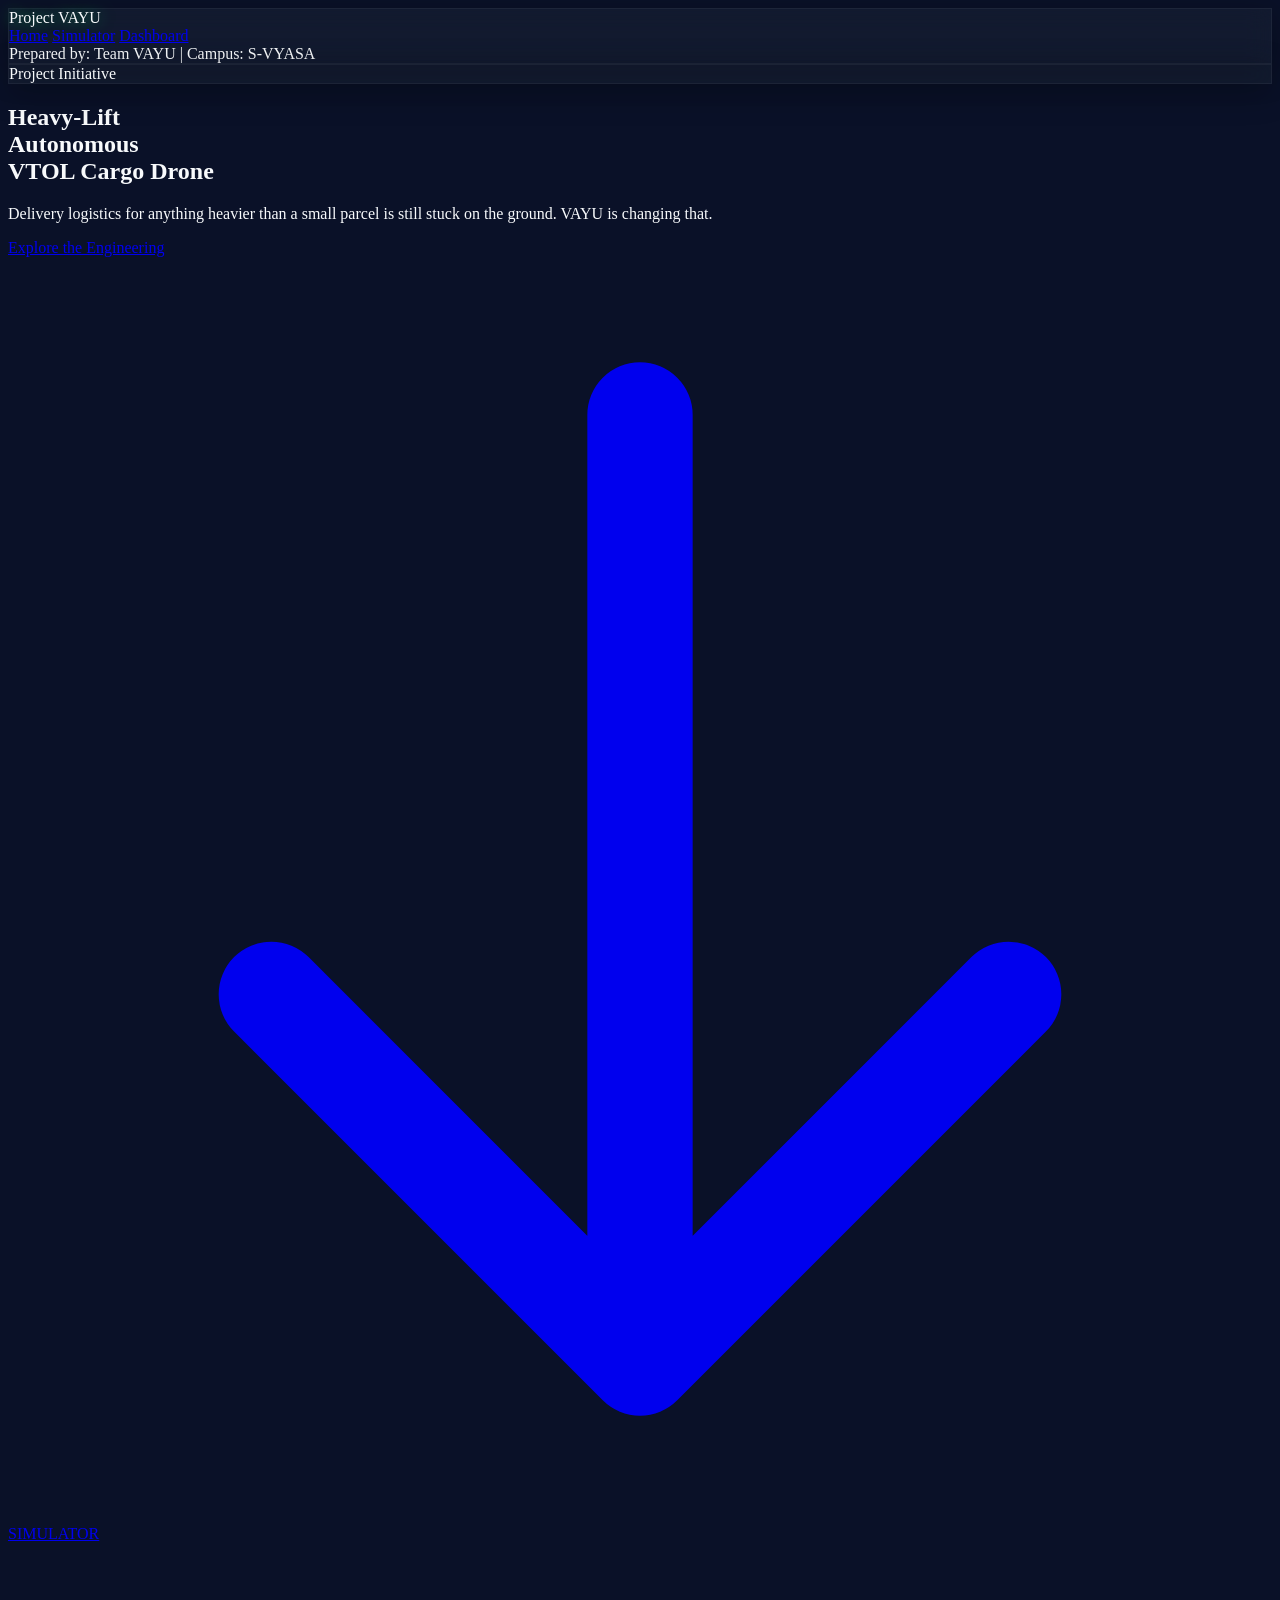
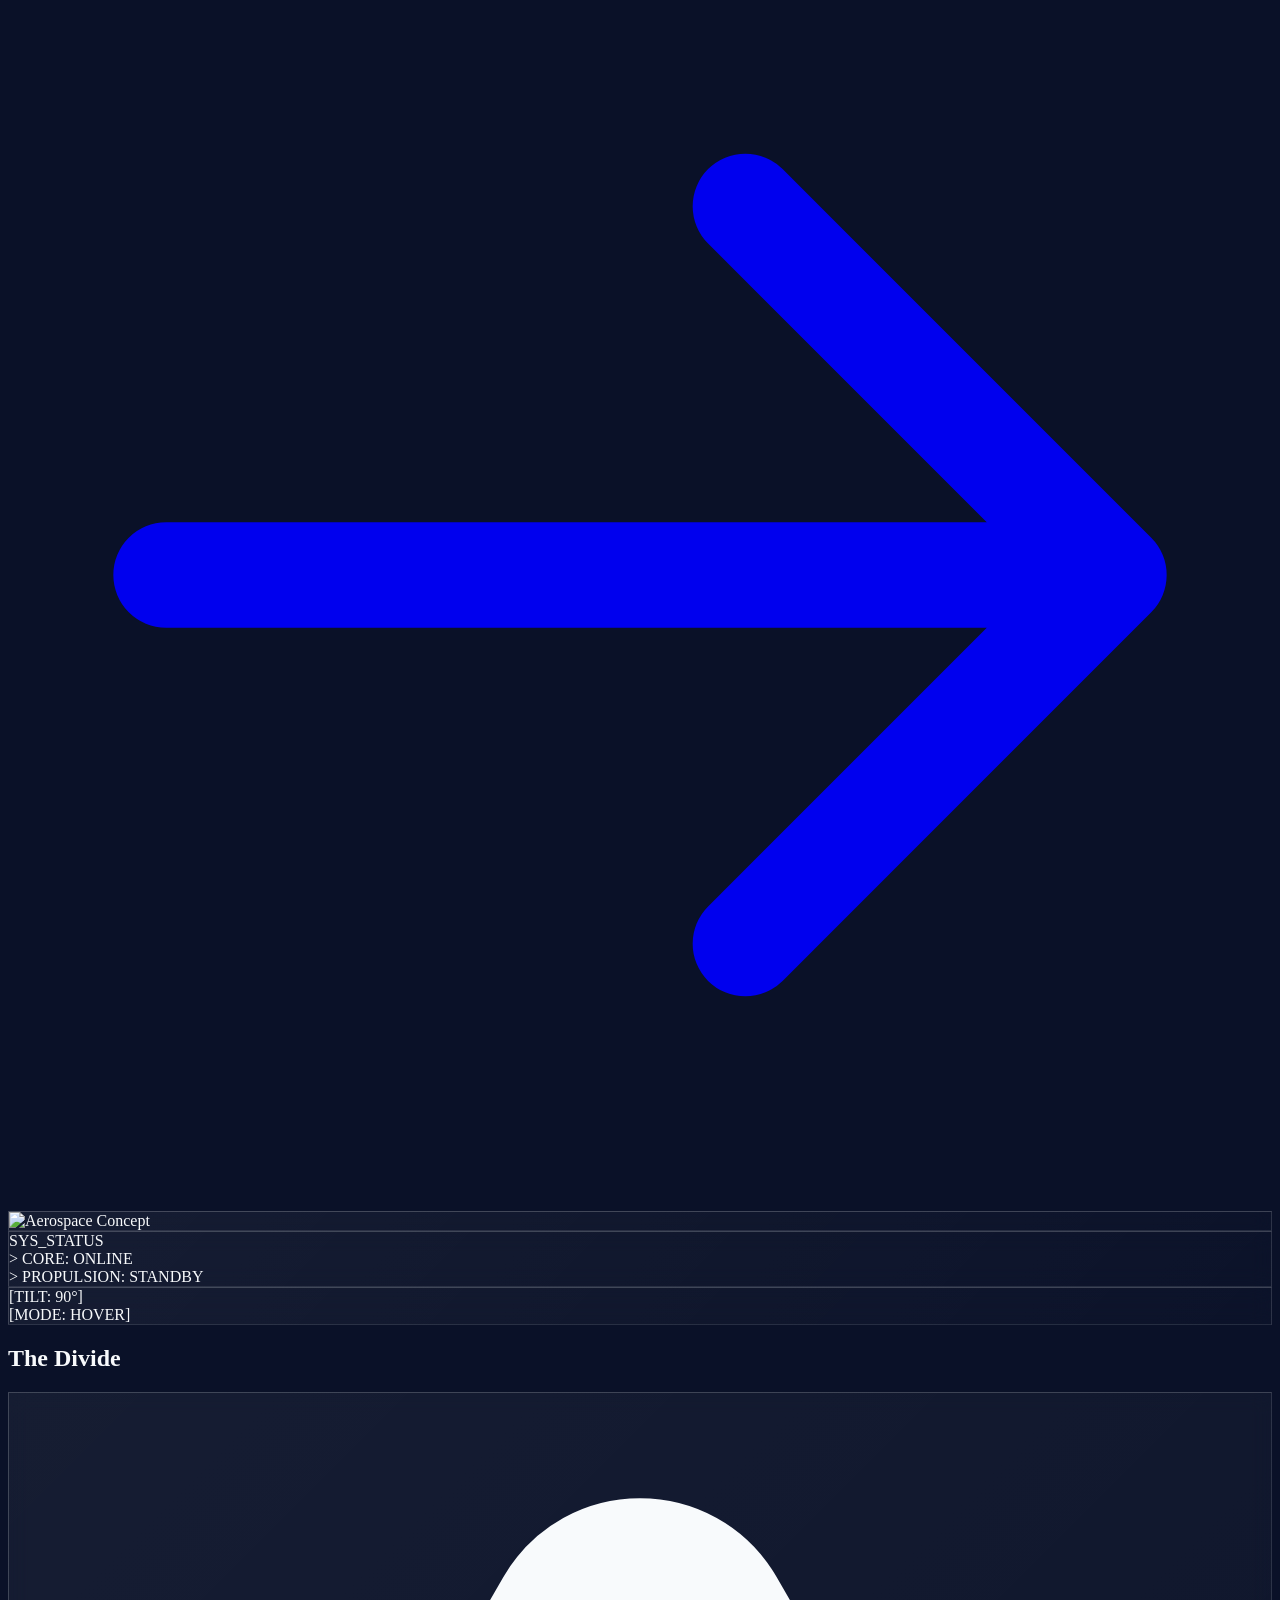
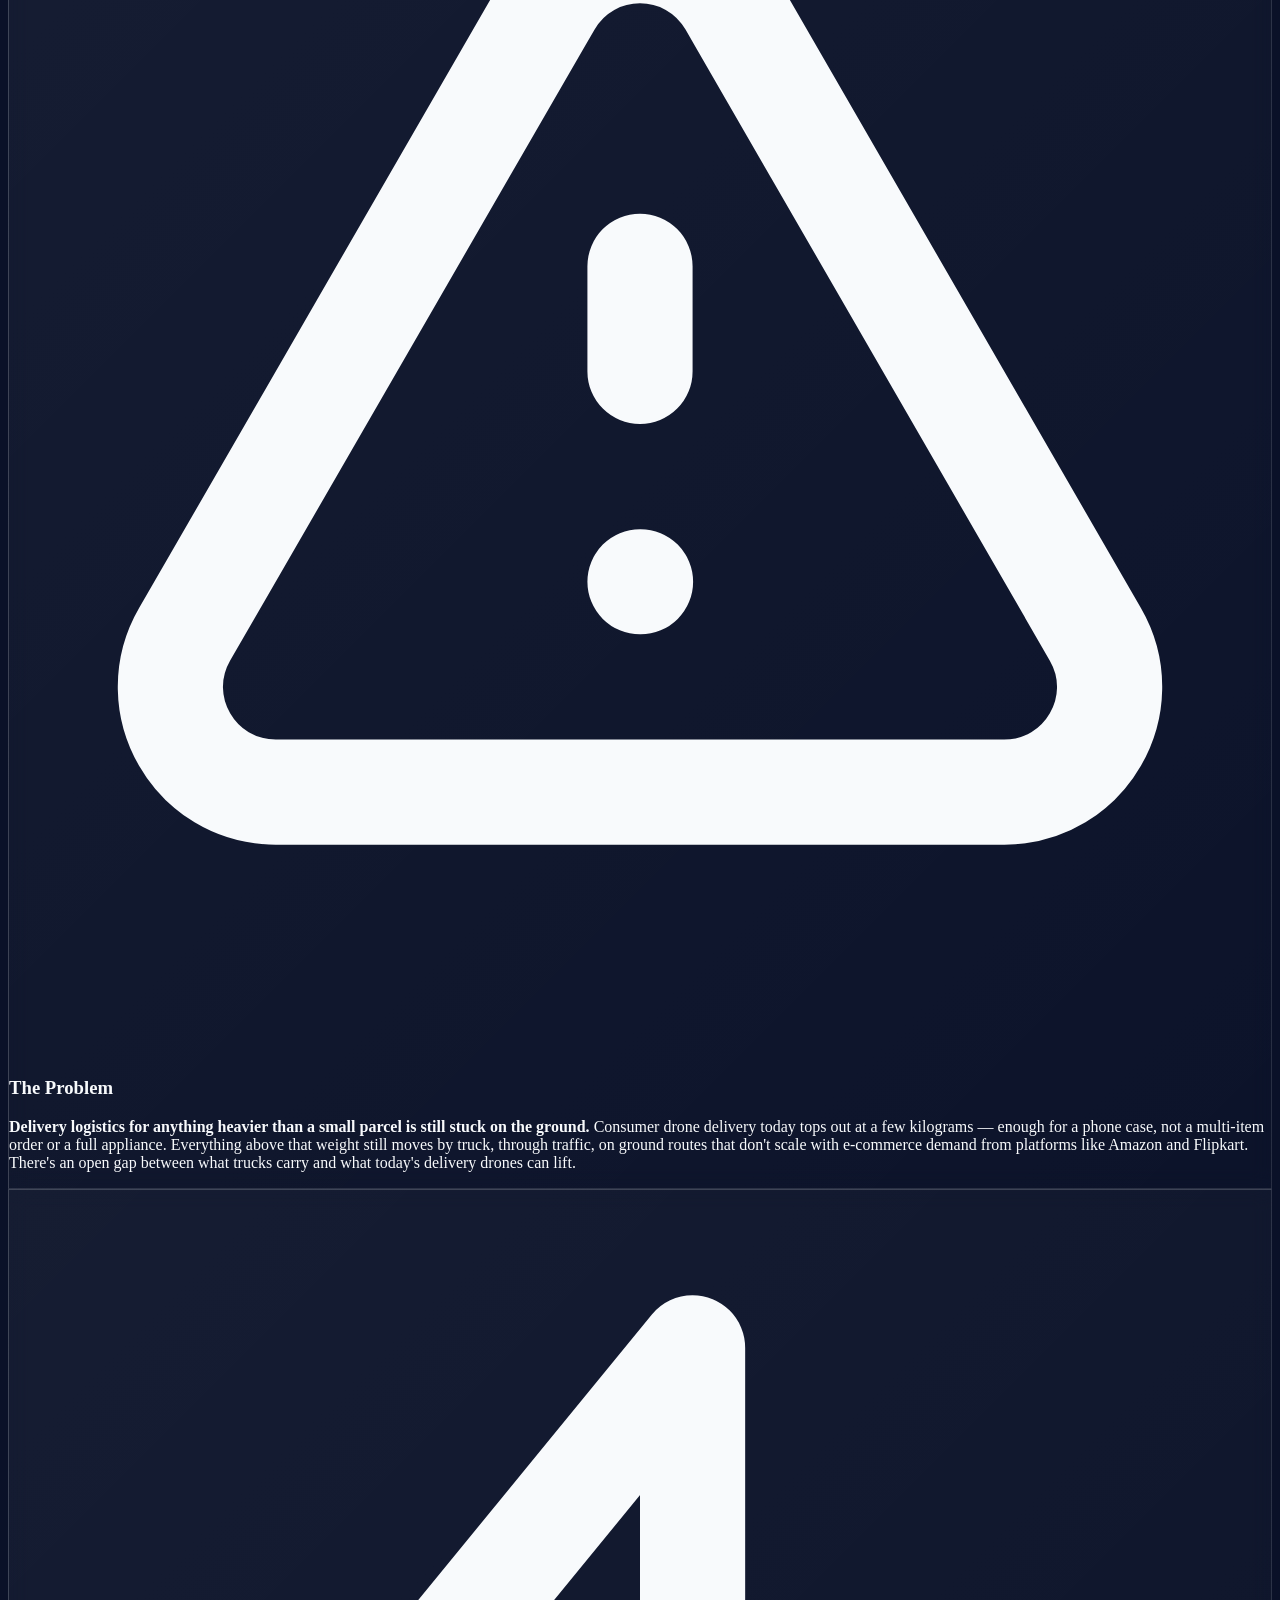
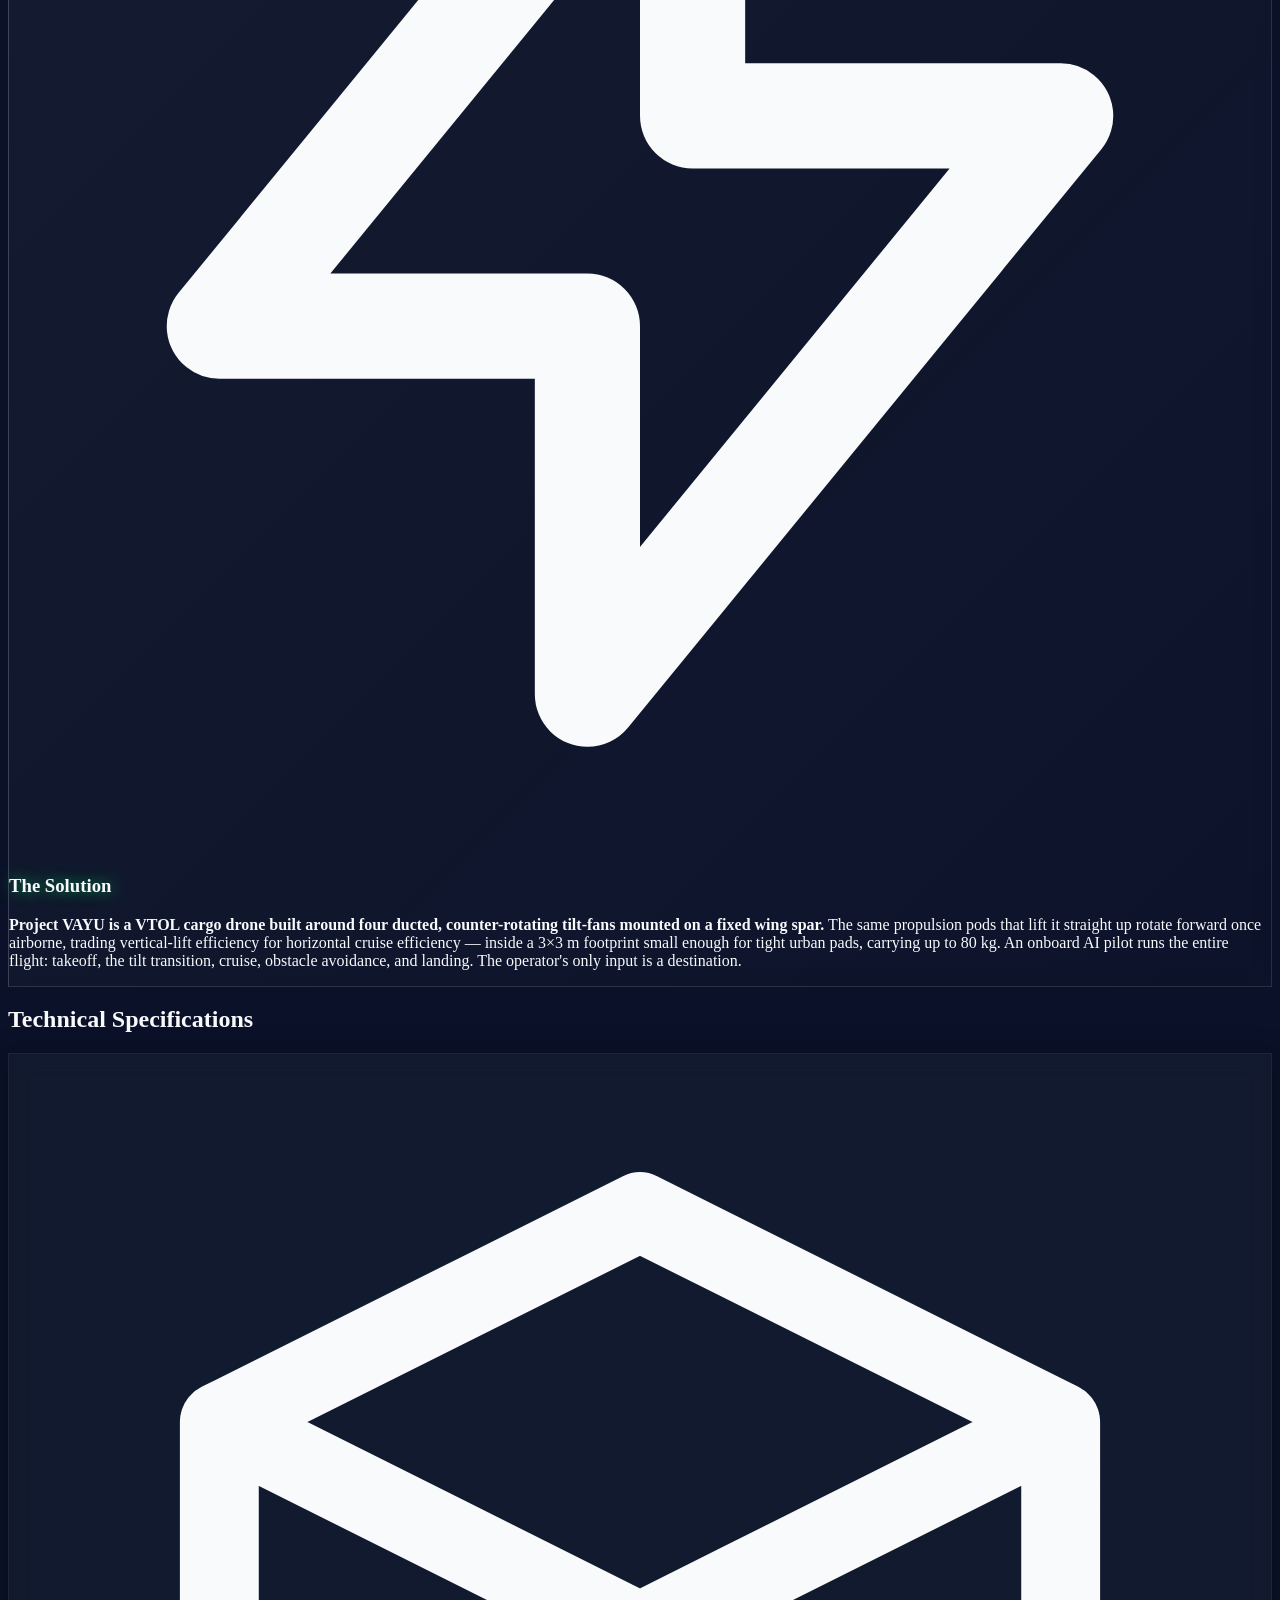
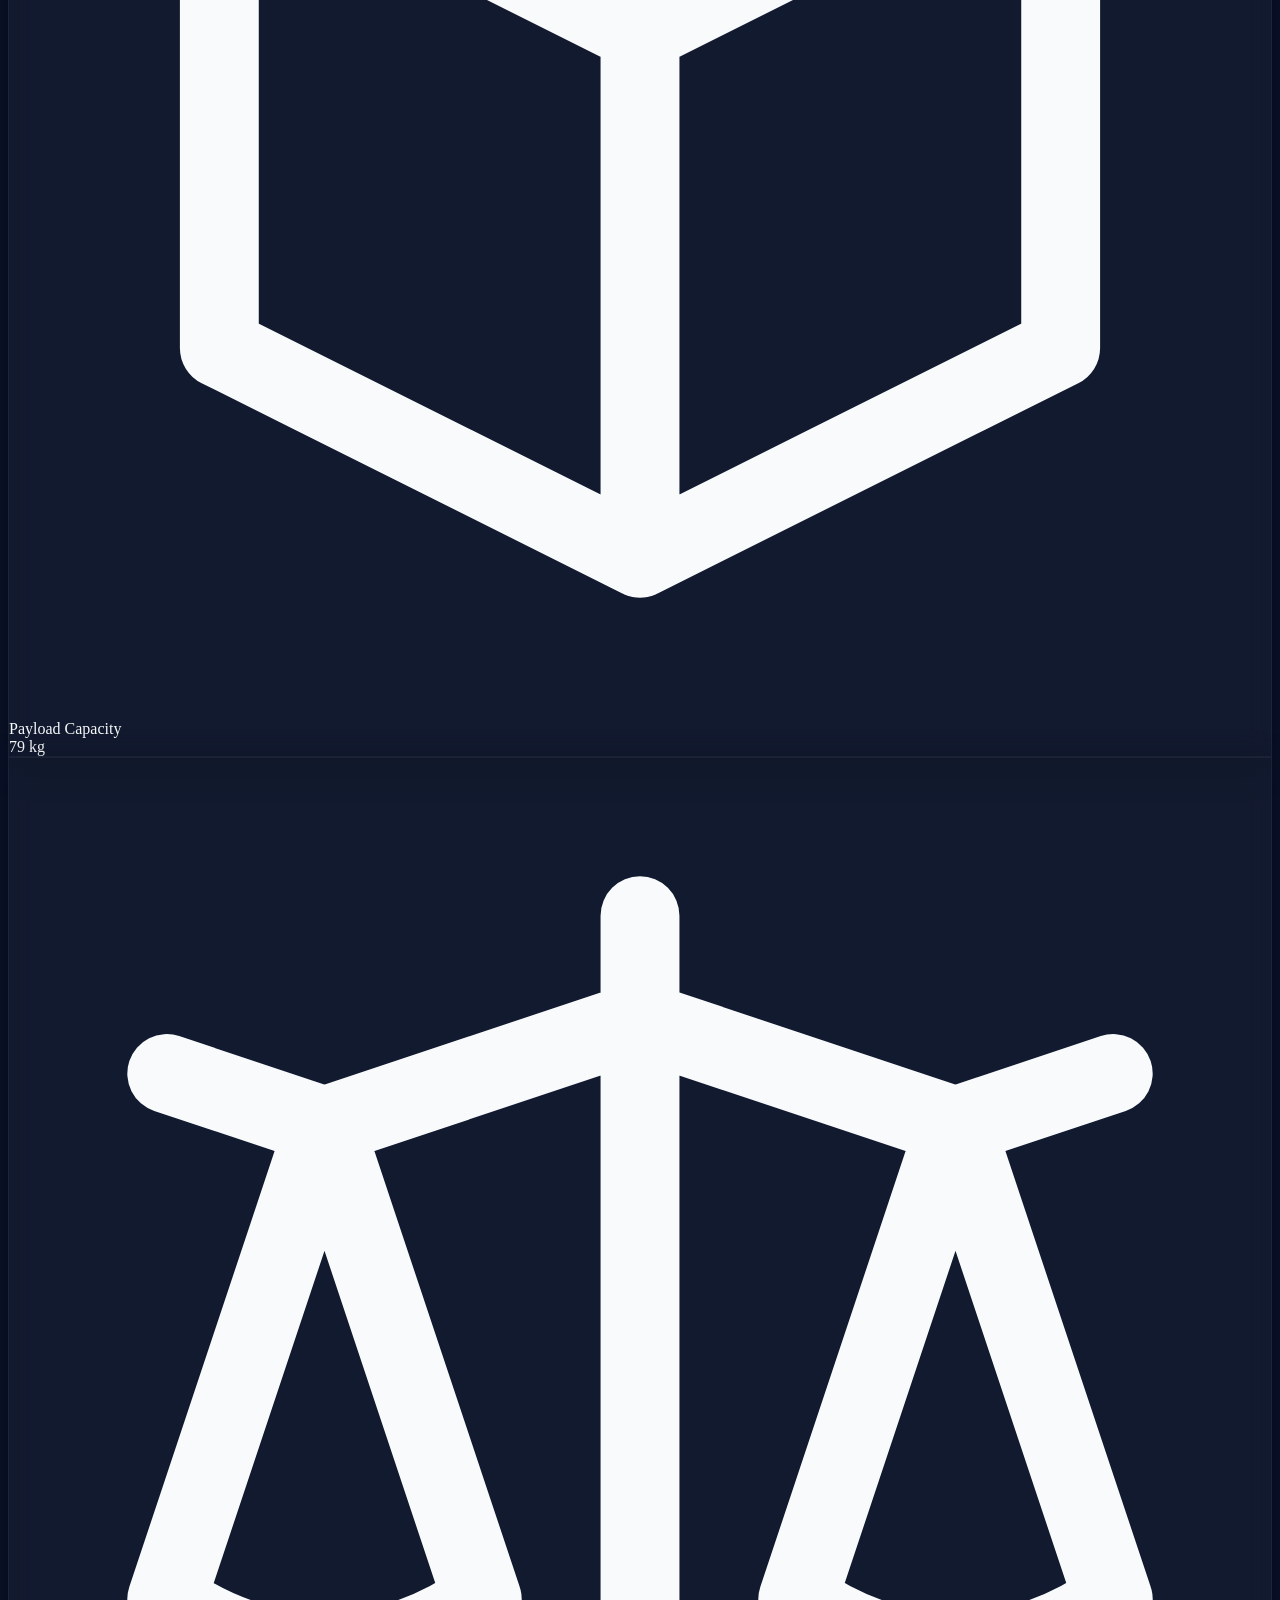
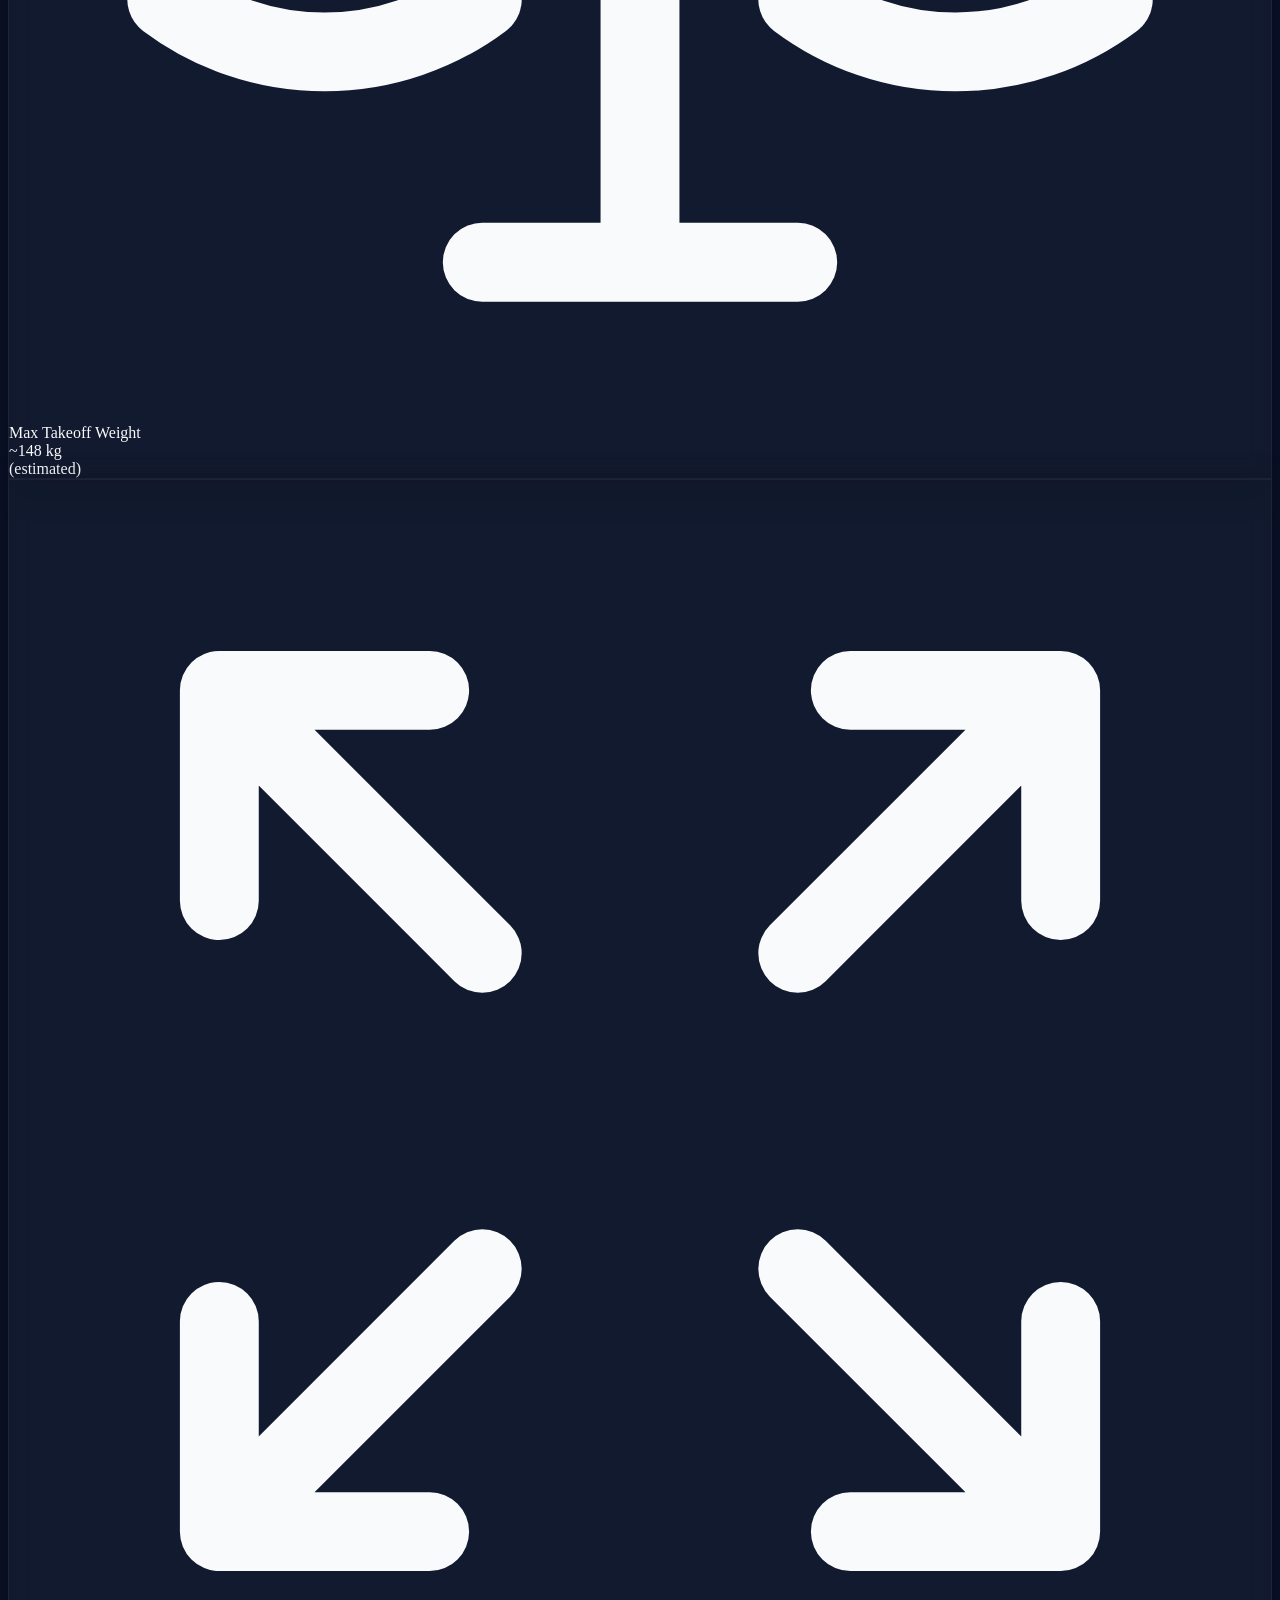
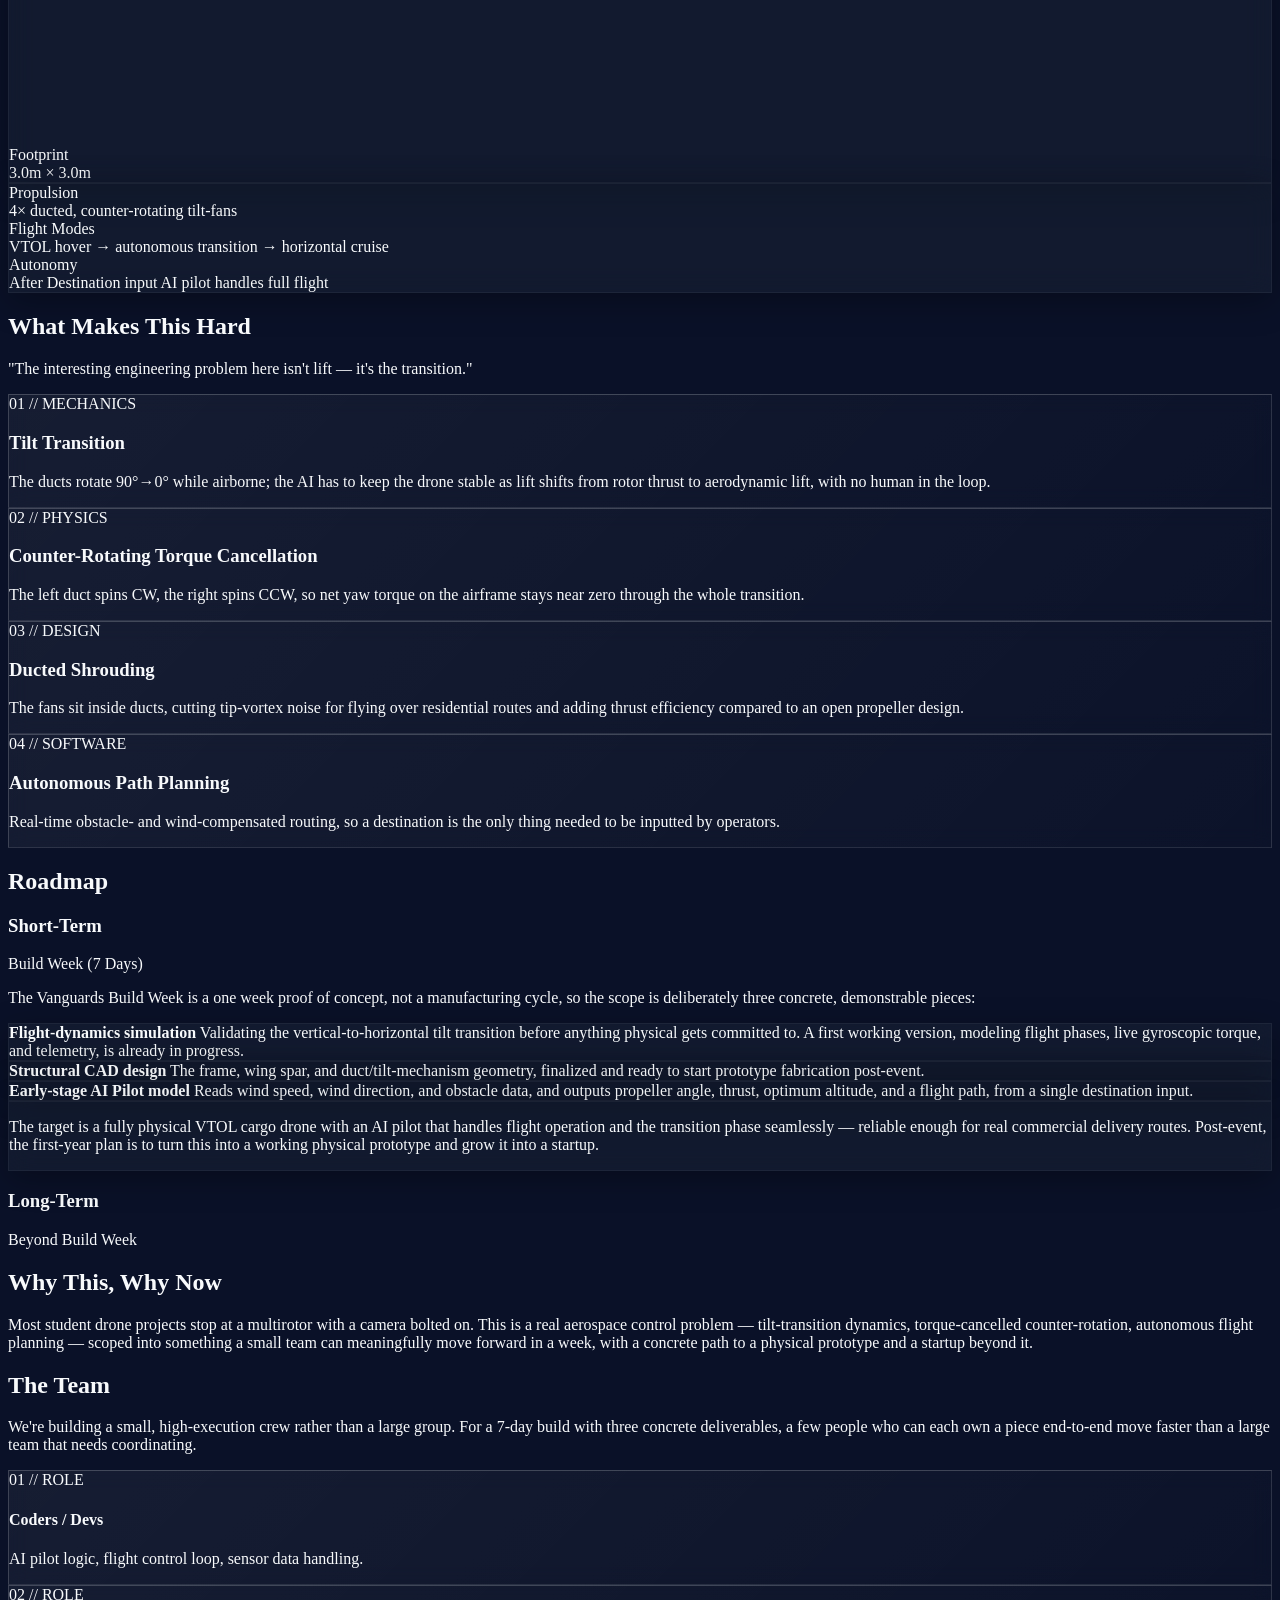
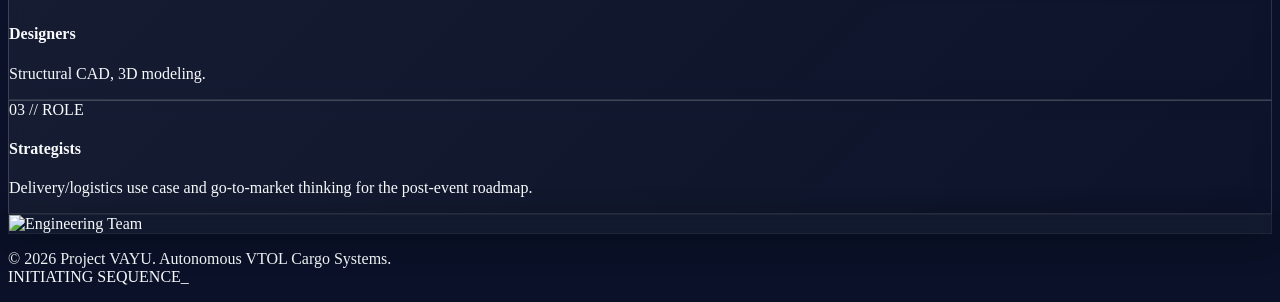
==== index.html @ 7db8f8cd "Fix GitHub pages 404, rename to index.html, add README and gitignore" ====
<!DOCTYPE html>
<html lang="en" class="scroll-smooth">
<head>
    <meta charset="UTF-8">
    <meta name="viewport" content="width=device-width, initial-scale=1.0">
    <title>VAYU - VTOL Cargo Drone</title>
    <!-- Tailwind CSS -->
    <script src="https://cdn.tailwindcss.com"></script>
    <!-- Google Fonts -->
    <link href="https://fonts.googleapis.com/css2?family=Space+Grotesk:wght@300;400;500;600;700&family=JetBrains+Mono:wght@400;700&display=swap" rel="stylesheet">
    
    <!-- Tailwind Configuration -->
    <script>
        tailwind.config = {
            darkMode: 'class',
            theme: {
                extend: {
                    colors: {
                        deepBlue: '#0A1128',
                        techGreen: '#00FF66',
                        neonBlue: '#00E5FF',
                        darkSlate: '#1E293B'
                    },
                    fontFamily: {
                        sans: ['Space Grotesk', 'sans-serif'],
                        mono: ['JetBrains Mono', 'monospace'],
                    },
                    backgroundImage: {
                        'grid-pattern': "url(\"data:image/svg+xml,%3Csvg width='40' height='40' viewBox='0 0 40 40' xmlns='http://www.w3.org/2000/svg'%3E%3Cpath d='M0 0h40v40H0V0zm1 1h38v38H1V1z' fill='%23ffffff' fill-opacity='0.03' fill-rule='evenodd'/%3E%3C/svg%3E\")",
                    }
                }
            }
        }
    </script>

    <!-- Custom CSS -->
    <style>
        body {
            background-color: #0A1128;
            color: #F8FAFC;
        }
        
        .glass {
            background: rgba(30, 41, 59, 0.4);
            backdrop-filter: blur(12px);
            -webkit-backdrop-filter: blur(12px);
            border: 1px solid rgba(255, 255, 255, 0.05);
            box-shadow: 0 8px 32px 0 rgba(0, 0, 0, 0.3);
        }

        .glass-panel {
            background: linear-gradient(135deg, rgba(255,255,255,0.05) 0%, rgba(255,255,255,0.01) 100%);
            backdrop-filter: blur(10px);
            border: 1px solid rgba(255, 255, 255, 0.1);
            border-top: 1px solid rgba(255, 255, 255, 0.2);
            border-left: 1px solid rgba(255, 255, 255, 0.2);
        }
        
        .text-glow-green { text-shadow: 0 0 15px rgba(0, 255, 102, 0.6); }
        .text-glow-blue { text-shadow: 0 0 15px rgba(0, 229, 255, 0.6); }
        
        .box-glow:hover { box-shadow: 0 0 25px rgba(0, 255, 102, 0.2); }
        .box-glow-blue:hover { box-shadow: 0 0 25px rgba(0, 229, 255, 0.3); }
        
        /* Scroll Animations */
        .fade-in {
            opacity: 0;
            transform: translateY(30px);
            transition: opacity 0.8s cubic-bezier(0.16, 1, 0.3, 1), transform 0.8s cubic-bezier(0.16, 1, 0.3, 1);
        }
        .fade-in.visible {
            opacity: 1;
            transform: translateY(0);
        }
        .stagger-1 { transition-delay: 100ms; }
        .stagger-2 { transition-delay: 200ms; }
        .stagger-3 { transition-delay: 300ms; }

        /* Custom Scrollbar */
        ::-webkit-scrollbar { width: 8px; }
        ::-webkit-scrollbar-track { background: #0A1128; }
        ::-webkit-scrollbar-thumb { background: #1E293B; border-radius: 4px; }
        ::-webkit-scrollbar-thumb:hover { background: #00FF66; }
    </style>
</head>
<body class="antialiased bg-grid-pattern relative selection:bg-techGreen selection:text-deepBlue">
    
    <!-- Ambient Background Glows -->
    <div class="fixed top-[-10%] left-[-10%] w-[500px] h-[500px] bg-techGreen/10 rounded-full blur-[150px] pointer-events-none z-[-1]"></div>
    <div class="fixed bottom-[-10%] right-[-10%] w-[500px] h-[500px] bg-neonBlue/10 rounded-full blur-[150px] pointer-events-none z-[-1]"></div>
    <div class="fixed top-[40%] left-[50%] -translate-x-1/2 w-[800px] h-[400px] bg-techGreen/5 rounded-full blur-[150px] pointer-events-none z-[-1]"></div>

    <!-- Header / Navbar -->
        <!-- Header / Navbar -->
    <header class="fixed w-full top-0 z-50 glass border-b border-white/5">
        <div class="w-full flex items-center justify-between px-6 py-4">
            
            <!-- Left Column (Logo) -->
            <div class="flex-1 flex justify-start items-center">
                <div class="text-2xl font-bold tracking-widest uppercase text-transparent bg-clip-text bg-gradient-to-r from-techGreen to-neonBlue text-glow-green">
                    Project VAYU
                </div>
            </div>
            
            <!-- Center Column (Navigation) -->
            <div class="flex-none flex justify-center gap-4">
                <a href="index.html#" class="px-4 py-1.5 text-sm font-mono uppercase tracking-widest text-neonBlue border border-neonBlue rounded bg-transparent hover:bg-neonBlue hover:text-deepBlue hover:border-neonBlue transition-all duration-300 box-glow-blue shadow-[0_0_15px_rgba(0,229,255,0.3)]">Home</a>
                <a href="Simulator/Simulator.html" class="px-4 py-1.5 text-sm font-mono uppercase tracking-widest text-techGreen border border-techGreen/50 rounded bg-transparent hover:bg-techGreen hover:text-deepBlue hover:border-techGreen transition-all duration-300 box-glow shadow-none">Simulator</a>
                <a href="Dashboard/Dashboard.html" class="px-4 py-1.5 text-sm font-mono uppercase tracking-widest text-techGreen border border-techGreen/50 rounded bg-transparent hover:bg-techGreen hover:text-deepBlue hover:border-techGreen transition-all duration-300 box-glow shadow-none">Dashboard</a>
            </div>

            <!-- Right Column (Status/Info) -->
            <div class="flex-1 flex justify-end items-center text-right">
                <div class="hidden lg:flex text-sm text-slate-400 font-mono items-center space-x-2">
                    <span class="inline-block w-2 h-2 rounded-full bg-techGreen animate-pulse"></span>
                    <span>Prepared by: Team VAYU | Campus: S-VYASA</span>
                </div>
            </div>
            
        </div>
    </header>

    <!-- Hero Section -->
    <section class="min-h-screen flex items-center justify-center pt-24 pb-12 px-6 relative overflow-hidden">
        <div class="container mx-auto grid lg:grid-cols-2 gap-16 items-center relative z-10">
            <div class="space-y-8 fade-in">
                <div class="inline-block px-3 py-1 glass rounded-full border border-techGreen/30 text-techGreen font-mono text-sm uppercase tracking-wide">
                    Project Initiative
                </div>
                <h1 class="text-5xl lg:text-7xl font-bold leading-[1.1]">
                    Heavy-Lift <br>
                    <span class="text-transparent bg-clip-text bg-gradient-to-r from-techGreen to-neonBlue">Autonomous</span><br>
                    VTOL Cargo Drone
                </h1>
                <p class="text-xl text-slate-300 max-w-xl font-light">
                    Delivery logistics for anything heavier than a small parcel is still stuck on the ground. VAYU is changing that.
                </p>
                <div class="pt-4 flex flex-col sm:flex-row gap-4 mt-6">
                    <a href="#divide" class="inline-flex justify-center items-center gap-3 px-8 py-4 bg-techGreen/10 border border-techGreen/50 text-techGreen font-mono hover:bg-techGreen hover:text-deepBlue transition-all duration-300 rounded box-glow uppercase tracking-wide group">
                        Explore the Engineering
                        <svg class="w-5 h-5 group-hover:translate-y-1 transition-transform" fill="none" stroke="currentColor" viewBox="0 0 24 24"><path stroke-linecap="round" stroke-linejoin="round" stroke-width="2" d="M19 14l-7 7m0 0l-7-7m7 7V3"></path></svg>
                    </a>
                    <a href="Simulator/Simulator.html" class="inline-flex justify-center items-center gap-3 px-8 py-4 bg-transparent border border-cyan-400 text-cyan-400 font-mono hover:bg-cyan-400 hover:text-slate-900 hover:shadow-[0_0_15px_rgba(0,229,255,0.6)] transition-all duration-300 rounded uppercase tracking-wide group">
                        SIMULATOR
                        <svg class="w-5 h-5 group-hover:translate-x-1 transition-transform" fill="none" stroke="currentColor" viewBox="0 0 24 24"><path stroke-linecap="round" stroke-linejoin="round" stroke-width="2" d="M14 5l7 7m0 0l-7 7m7-7H3"></path></svg>
                    </a>
                </div>
            </div>
            
            <div class="relative fade-in stagger-2">
                <div class="absolute inset-0 bg-gradient-to-tr from-techGreen/20 to-neonBlue/20 rounded-2xl blur-3xl transform scale-110"></div>
                <div class="relative rounded-2xl border border-white/10 shadow-2xl glass-panel overflow-hidden group">
                    <img src="https://images.unsplash.com/photo-1473968512647-3e447244af8f?auto=format&fit=crop&q=80&w=1200" alt="Aerospace Concept" class="w-full h-auto object-cover opacity-80 group-hover:opacity-100 group-hover:scale-105 transition-all duration-700 mix-blend-luminosity hover:mix-blend-normal">
                    <div class="absolute inset-0 bg-gradient-to-t from-deepBlue via-transparent to-transparent"></div>
                </div>
                
                <!-- HUD Overlay Elements -->
                <div class="absolute -bottom-6 -left-6 glass-panel p-5 rounded-lg font-mono text-sm text-techGreen z-20 shadow-[0_0_30px_rgba(0,255,102,0.15)]">
                    <div class="flex items-center gap-2 mb-2">
                        <div class="w-2 h-2 bg-techGreen rounded-full animate-ping"></div>
                        <span class="tracking-widest opacity-80">SYS_STATUS</span>
                    </div>
                    > CORE: ONLINE<br>
                    > PROPULSION: STANDBY
                </div>
                
                <div class="absolute top-1/4 -right-8 glass-panel p-3 rounded-lg font-mono text-xs text-neonBlue z-20 hidden md:block">
                    [TILT: 90°]<br>
                    [MODE: HOVER]
                </div>
            </div>
        </div>
    </section>

    <!-- The Divide (Problem vs Solution) -->
    <section id="divide" class="py-24 px-6 relative border-t border-white/5 bg-deepBlue/50">
        <div class="container mx-auto">
            <div class="text-center mb-16 fade-in">
                <h2 class="text-4xl font-bold mb-4">The Divide</h2>
                <div class="w-24 h-1 bg-gradient-to-r from-red-500 to-techGreen mx-auto rounded-full"></div>
            </div>
            
            <div class="grid md:grid-cols-2 gap-8 lg:gap-12">
                <!-- Problem Card -->
                <div class="glass-panel p-10 rounded-2xl hover:-translate-y-2 transition-transform duration-500 fade-in stagger-1 relative overflow-hidden group">
                    <div class="absolute top-0 left-0 w-full h-1 bg-red-500/50 group-hover:bg-red-500 transition-colors duration-500"></div>
                    <div class="absolute -right-10 -top-10 w-40 h-40 bg-red-500/5 rounded-full blur-2xl group-hover:bg-red-500/10 transition-colors duration-500"></div>
                    
                    <div class="flex items-center gap-4 mb-6">
                        <div class="w-12 h-12 rounded-full bg-red-500/10 flex items-center justify-center border border-red-500/20">
                            <svg class="w-6 h-6 text-red-400" fill="none" stroke="currentColor" viewBox="0 0 24 24"><path stroke-linecap="round" stroke-linejoin="round" stroke-width="2" d="M12 9v2m0 4h.01m-6.938 4h13.856c1.54 0 2.502-1.667 1.732-3L13.732 4c-.77-1.333-2.694-1.333-3.464 0L3.34 16c-.77 1.333.192 3 1.732 3z"></path></svg>
                        </div>
                        <h3 class="text-3xl font-bold text-slate-100">The Problem</h3>
                    </div>
                    
                    <p class="text-slate-400 leading-relaxed text-lg font-light">
                        <strong class="text-slate-200 font-medium">Delivery logistics for anything heavier than a small parcel is still stuck on the ground.</strong> Consumer drone delivery today tops out at a few kilograms — enough for a phone case, not a multi-item order or a full appliance. Everything above that weight still moves by truck, through traffic, on ground routes that don't scale with e-commerce demand from platforms like Amazon and Flipkart. There's an open gap between what trucks carry and what today's delivery drones can lift.
                    </p>
                </div>

                <!-- Solution Card -->
                <div class="glass-panel p-10 rounded-2xl hover:-translate-y-2 transition-transform duration-500 fade-in stagger-2 relative overflow-hidden group border-techGreen/20">
                    <div class="absolute top-0 left-0 w-full h-1 bg-techGreen/50 group-hover:bg-techGreen transition-colors duration-500 box-glow"></div>
                    <div class="absolute -right-10 -top-10 w-40 h-40 bg-techGreen/5 rounded-full blur-2xl group-hover:bg-techGreen/10 transition-colors duration-500"></div>
                    
                    <div class="flex items-center gap-4 mb-6">
                        <div class="w-12 h-12 rounded-full bg-techGreen/10 flex items-center justify-center border border-techGreen/30 shadow-[0_0_15px_rgba(0,255,102,0.2)]">
                            <svg class="w-6 h-6 text-techGreen" fill="none" stroke="currentColor" viewBox="0 0 24 24"><path stroke-linecap="round" stroke-linejoin="round" stroke-width="2" d="M13 10V3L4 14h7v7l9-11h-7z"></path></svg>
                        </div>
                        <h3 class="text-3xl font-bold text-techGreen text-glow-green">The Solution</h3>
                    </div>
                    
                    <p class="text-slate-400 leading-relaxed text-lg font-light">
                        <strong class="text-slate-200 font-medium">Project VAYU is a VTOL cargo drone built around four ducted, counter-rotating tilt-fans mounted on a fixed wing spar.</strong> The same propulsion pods that lift it straight up rotate forward once airborne, trading vertical-lift efficiency for horizontal cruise efficiency — inside a 3×3 m footprint small enough for tight urban pads, carrying up to 80 kg. An onboard AI pilot runs the entire flight: takeoff, the tilt transition, cruise, obstacle avoidance, and landing. The operator's only input is a destination.
                    </p>
                </div>
            </div>
        </div>
    </section>

    <!-- Technical Specifications -->
    <section class="py-24 px-6 relative">
        <div class="container mx-auto">
            <div class="text-center mb-16 fade-in">
                <h2 class="text-4xl font-bold mb-4">Technical Specifications</h2>
                <div class="w-24 h-1 bg-neonBlue mx-auto rounded-full"></div>
            </div>
            
            <div class="grid grid-cols-1 md:grid-cols-2 lg:grid-cols-3 gap-6 fade-in stagger-1">
                
                <!-- Spec Item -->
                <div class="glass p-6 rounded-xl border border-white/5 hover:border-techGreen/40 transition-colors group">
                    <div class="text-techGreen mb-3 opacity-80 group-hover:opacity-100 transition-opacity">
                        <svg class="w-8 h-8" fill="none" stroke="currentColor" viewBox="0 0 24 24"><path stroke-linecap="round" stroke-linejoin="round" stroke-width="1.5" d="M20 7l-8-4-8 4m16 0l-8 4m8-4v10l-8 4m0-10L4 7m8 4v10M4 7v10l8 4"></path></svg>
                    </div>
                    <div class="text-slate-400 text-sm uppercase tracking-wider mb-1">Payload Capacity</div>
                    <div class="text-3xl font-mono text-white flex items-baseline gap-1">
                        <span class="counter-val" data-target="80">0</span>
                        <span class="text-techGreen text-lg">kg</span>
                    </div>
                </div>

                <!-- Spec Item -->
                <div class="glass p-6 rounded-xl border border-white/5 hover:border-techGreen/40 transition-colors group">
                    <div class="text-techGreen mb-3 opacity-80 group-hover:opacity-100 transition-opacity">
                        <svg class="w-8 h-8" fill="none" stroke="currentColor" viewBox="0 0 24 24"><path stroke-linecap="round" stroke-linejoin="round" stroke-width="1.5" d="M3 6l3 1m0 0l-3 9a5.002 5.002 0 006.001 0M6 7l3 9M6 7l6-2m6 2l3-1m-3 1l-3 9a5.002 5.002 0 006.001 0M18 7l3 9m-3-9l-6-2m0-2v2m0 16V5m0 16H9m3 0h3"></path></svg>
                    </div>
                    <div class="text-slate-400 text-sm uppercase tracking-wider mb-1">Max Takeoff Weight</div>
                    <div class="text-3xl font-mono text-white flex items-baseline gap-1">
                        ~<span class="counter-val" data-target="150">0</span>
                        <span class="text-techGreen text-lg">kg</span>
                    </div>
                    <div class="text-xs text-slate-500 mt-1">(estimated)</div>
                </div>

                <!-- Spec Item -->
                <div class="glass p-6 rounded-xl border border-white/5 hover:border-techGreen/40 transition-colors group">
                    <div class="text-techGreen mb-3 opacity-80 group-hover:opacity-100 transition-opacity">
                        <svg class="w-8 h-8" fill="none" stroke="currentColor" viewBox="0 0 24 24"><path stroke-linecap="round" stroke-linejoin="round" stroke-width="1.5" d="M4 8V4m0 0h4M4 4l5 5m11-1V4m0 0h-4m4 0l-5 5M4 16v4m0 0h4m-4 0l5-5m11 5l-5-5m5 5v-4m0 4h-4"></path></svg>
                    </div>
                    <div class="text-slate-400 text-sm uppercase tracking-wider mb-1">Footprint</div>
                    <div class="text-3xl font-mono text-white flex items-baseline gap-2">
                        <span class="counter-val" data-target="3.0">0.0</span>m <span class="text-techGreen text-lg">×</span> <span class="counter-val" data-target="3.0">0.0</span>m
                    </div>
                </div>

                <!-- Spec Item -->
                <div class="glass p-6 rounded-xl border border-white/5 hover:border-techGreen/40 transition-colors group lg:col-span-3 grid md:grid-cols-3 gap-6">
                    <div>
                        <div class="text-slate-400 text-sm uppercase tracking-wider mb-2">Propulsion</div>
                        <div class="text-lg font-mono text-white">4× ducted, counter-rotating tilt-fans</div>
                    </div>
                    <div>
                        <div class="text-slate-400 text-sm uppercase tracking-wider mb-2">Flight Modes</div>
                        <div class="text-lg font-mono text-techGreen">VTOL hover → <span class="text-white">autonomous transition</span> → horizontal cruise</div>
                    </div>
                    <div>
                        <div class="text-slate-400 text-sm uppercase tracking-wider mb-2">Autonomy</div>
                        <div class="text-lg font-mono text-white">After Destination input <span class="text-neonBlue">AI pilot handles full flight</span></div>
                    </div>
                </div>

            </div>
        </div>
    </section>

    <!-- Engineering Challenges -->
    <section class="py-24 px-6 relative bg-deepBlue/50 border-y border-white/5 overflow-hidden">
        <!-- Abstract Background -->
        <div class="absolute inset-0 opacity-20 bg-[url('https://images.unsplash.com/photo-1518770660439-4636190af475?auto=format&fit=crop&q=80&w=1600')] bg-cover bg-center mix-blend-screen pointer-events-none"></div>
        <div class="absolute inset-0 bg-deepBlue/80 backdrop-blur-sm pointer-events-none"></div>

        <div class="container mx-auto relative z-10">
            <div class="max-w-3xl mb-16 fade-in">
                <h2 class="text-4xl font-bold mb-6">What Makes This Hard</h2>
                <p class="text-xl text-slate-300 font-light border-l-4 border-neonBlue pl-6 py-2 bg-gradient-to-r from-neonBlue/10 to-transparent">
                    "The interesting engineering problem here isn't lift — it's the transition."
                </p>
            </div>
            
            <div class="grid md:grid-cols-2 gap-6">
                <!-- Challenge 1 -->
                <div class="glass-panel p-8 rounded-xl hover:bg-neonBlue/5 border border-white/5 hover:border-neonBlue/50 transition-all duration-300 group fade-in">
                    <div class="text-neonBlue font-mono mb-4 text-sm tracking-widest opacity-70 group-hover:opacity-100 transition-opacity">01 // MECHANICS</div>
                    <h3 class="text-2xl font-bold mb-3 text-white group-hover:text-neonBlue transition-colors">Tilt Transition</h3>
                    <p class="text-slate-400 font-light leading-relaxed">
                        The ducts rotate 90°→0° while airborne; the AI has to keep the drone stable as lift shifts from rotor thrust to aerodynamic lift, with no human in the loop.
                    </p>
                </div>
                <!-- Challenge 2 -->
                <div class="glass-panel p-8 rounded-xl hover:bg-neonBlue/5 border border-white/5 hover:border-neonBlue/50 transition-all duration-300 group fade-in stagger-1">
                    <div class="text-neonBlue font-mono mb-4 text-sm tracking-widest opacity-70 group-hover:opacity-100 transition-opacity">02 // PHYSICS</div>
                    <h3 class="text-2xl font-bold mb-3 text-white group-hover:text-neonBlue transition-colors">Counter-Rotating Torque Cancellation</h3>
                    <p class="text-slate-400 font-light leading-relaxed">
                        The left duct spins CW, the right spins CCW, so net yaw torque on the airframe stays near zero through the whole transition.
                    </p>
                </div>
                <!-- Challenge 3 -->
                <div class="glass-panel p-8 rounded-xl hover:bg-neonBlue/5 border border-white/5 hover:border-neonBlue/50 transition-all duration-300 group fade-in stagger-2">
                    <div class="text-neonBlue font-mono mb-4 text-sm tracking-widest opacity-70 group-hover:opacity-100 transition-opacity">03 // DESIGN</div>
                    <h3 class="text-2xl font-bold mb-3 text-white group-hover:text-neonBlue transition-colors">Ducted Shrouding</h3>
                    <p class="text-slate-400 font-light leading-relaxed">
                        The fans sit inside ducts, cutting tip-vortex noise for flying over residential routes and adding thrust efficiency compared to an open propeller design.
                    </p>
                </div>
                <!-- Challenge 4 -->
                <div class="glass-panel p-8 rounded-xl hover:bg-neonBlue/5 border border-white/5 hover:border-neonBlue/50 transition-all duration-300 group fade-in stagger-3">
                    <div class="text-neonBlue font-mono mb-4 text-sm tracking-widest opacity-70 group-hover:opacity-100 transition-opacity">04 // SOFTWARE</div>
                    <h3 class="text-2xl font-bold mb-3 text-white group-hover:text-neonBlue transition-colors">Autonomous Path Planning</h3>
                    <p class="text-slate-400 font-light leading-relaxed">
                        Real-time obstacle- and wind-compensated routing, so a destination is the only thing needed to be inputted by operators.
                    </p>
                </div>
            </div>
        </div>
    </section>

    <!-- Roadmap -->
    <section class="py-24 px-6 relative">
        <div class="container mx-auto">
            <div class="text-center mb-16 fade-in">
                <h2 class="text-4xl font-bold mb-4">Roadmap</h2>
                <div class="w-24 h-1 bg-gradient-to-r from-techGreen to-neonBlue mx-auto rounded-full"></div>
            </div>

            <div class="max-w-4xl mx-auto space-y-12">
                
                <!-- Short Term -->
                <div class="relative fade-in">
                    <!-- Timeline line -->
                    <div class="absolute left-6 md:left-1/2 top-0 bottom-0 w-px bg-gradient-to-b from-techGreen to-white/10 -ml-px"></div>
                    
                    <div class="relative flex flex-col md:flex-row items-start md:items-center w-full">
                        <div class="md:w-1/2 md:pr-12 text-left md:text-right mb-6 md:mb-0 ml-16 md:ml-0">
                            <h3 class="text-2xl font-bold text-techGreen mb-2">Short-Term</h3>
                            <div class="text-white font-mono text-lg mb-4">Build Week (7 Days)</div>
                            <p class="text-slate-400 font-light">The Vanguards Build Week is a one week proof of concept, not a manufacturing cycle, so the scope is deliberately three concrete, demonstrable pieces:</p>
                        </div>
                        
                        <div class="absolute left-6 md:left-1/2 w-4 h-4 rounded-full bg-techGreen border-4 border-deepBlue shadow-[0_0_15px_rgba(0,255,102,0.6)] transform -translate-x-1/2 mt-1.5 md:mt-0"></div>
                        
                        <div class="md:w-1/2 md:pl-12 ml-16 md:ml-0 space-y-4">
                            <div class="glass p-5 rounded-lg border-l-2 border-techGreen">
                                <strong class="text-white block mb-1">Flight-dynamics simulation</strong>
                                <span class="text-sm text-slate-400">Validating the vertical-to-horizontal tilt transition before anything physical gets committed to. A first working version, modeling flight phases, live gyroscopic torque, and telemetry, is already in progress.</span>
                            </div>
                            <div class="glass p-5 rounded-lg border-l-2 border-techGreen">
                                <strong class="text-white block mb-1">Structural CAD design</strong>
                                <span class="text-sm text-slate-400">The frame, wing spar, and duct/tilt-mechanism geometry, finalized and ready to start prototype fabrication post-event.</span>
                            </div>
                            <div class="glass p-5 rounded-lg border-l-2 border-techGreen">
                                <strong class="text-white block mb-1">Early-stage AI Pilot model</strong>
                                <span class="text-sm text-slate-400">Reads wind speed, wind direction, and obstacle data, and outputs propeller angle, thrust, optimum altitude, and a flight path, from a single destination input.</span>
                            </div>
                        </div>
                    </div>
                </div>

                <!-- Long Term -->
                <div class="relative fade-in stagger-1 pt-12">
                    <!-- Timeline line -->
                    <div class="absolute left-6 md:left-1/2 top-0 bottom-0 w-px bg-gradient-to-b from-white/10 to-transparent -ml-px"></div>
                    
                    <div class="relative flex flex-col md:flex-row items-start md:items-center w-full">
                        <div class="md:w-1/2 md:pr-12 text-left md:text-right mb-6 md:mb-0 ml-16 md:ml-0 md:order-1 order-2 mt-6 md:mt-0">
                            <div class="glass p-6 rounded-lg border-l-2 md:border-l-0 md:border-r-2 border-neonBlue">
                                <p class="text-slate-300 font-light leading-relaxed">
                                    The target is a fully physical VTOL cargo drone with an AI pilot that handles flight operation and the transition phase seamlessly — reliable enough for real commercial delivery routes. Post-event, the first-year plan is to turn this into a working physical prototype and grow it into a startup.
                                </p>
                            </div>
                        </div>
                        
                        <div class="absolute left-6 md:left-1/2 w-4 h-4 rounded-full bg-neonBlue border-4 border-deepBlue shadow-[0_0_15px_rgba(0,229,255,0.6)] transform -translate-x-1/2 mt-1.5 md:mt-0 md:order-2 order-1"></div>
                        
                        <div class="md:w-1/2 md:pl-12 ml-16 md:ml-0 md:order-3 order-1">
                            <h3 class="text-2xl font-bold text-neonBlue mb-2">Long-Term</h3>
                            <div class="text-white font-mono text-lg mb-4">Beyond Build Week</div>
                        </div>
                    </div>
                </div>

            </div>
        </div>
    </section>

    <!-- The Team & Vision -->
    <section class="py-24 px-6 relative border-t border-white/5 bg-gradient-to-b from-deepBlue to-black">
        <div class="container mx-auto max-w-5xl">
            <div class="grid lg:grid-cols-5 gap-12 items-center">
                
                <div class="lg:col-span-3 space-y-10 fade-in">
                    <div>
                        <h2 class="text-3xl font-bold mb-6 flex items-center gap-4">
                            Why This, Why Now
                            <span class="h-px bg-white/20 flex-grow"></span>
                        </h2>
                        <p class="text-lg text-slate-300 font-light leading-relaxed">
                            Most student drone projects stop at a multirotor with a camera bolted on. This is a real aerospace control problem — tilt-transition dynamics, torque-cancelled counter-rotation, autonomous flight planning — scoped into something a small team can meaningfully move forward in a week, with a concrete path to a physical prototype and a startup beyond it.
                        </p>
                    </div>

                    <div>
                        <h2 class="text-3xl font-bold mb-6 flex items-center gap-4">
                            The Team
                            <span class="h-px bg-white/20 flex-grow"></span>
                        </h2>
                        <p class="text-lg text-slate-300 font-light leading-relaxed mb-8">
                            We're building a small, high-execution crew rather than a large group. For a 7-day build with three concrete deliverables, a few people who can each own a piece end-to-end move faster than a large team that needs coordinating.
                        </p>
                        
                        <div class="grid sm:grid-cols-3 gap-4">
                            <div class="glass-panel p-5 rounded-lg border-t-2 border-t-techGreen hover:-translate-y-1 transition-transform">
                                <div class="font-mono text-techGreen text-sm mb-2">01 // ROLE</div>
                                <h4 class="font-bold text-white mb-2">Coders / Devs</h4>
                                <p class="text-xs text-slate-400">AI pilot logic, flight control loop, sensor data handling.</p>
                            </div>
                            <div class="glass-panel p-5 rounded-lg border-t-2 border-t-neonBlue hover:-translate-y-1 transition-transform">
                                <div class="font-mono text-neonBlue text-sm mb-2">02 // ROLE</div>
                                <h4 class="font-bold text-white mb-2">Designers</h4>
                                <p class="text-xs text-slate-400">Structural CAD, 3D modeling.</p>
                            </div>
                            <div class="glass-panel p-5 rounded-lg border-t-2 border-t-purple-400 hover:-translate-y-1 transition-transform">
                                <div class="font-mono text-purple-400 text-sm mb-2">03 // ROLE</div>
                                <h4 class="font-bold text-white mb-2">Strategists</h4>
                                <p class="text-xs text-slate-400">Delivery/logistics use case and go-to-market thinking for the post-event roadmap.</p>
                            </div>
                        </div>
                    </div>
                </div>

                <div class="lg:col-span-2 fade-in stagger-2">
                    <div class="glass p-2 rounded-2xl relative">
                        <div class="absolute inset-0 bg-gradient-to-br from-techGreen/20 to-neonBlue/20 blur-xl z-0"></div>
                        <img src="https://images.unsplash.com/photo-1581092160562-40aa08e78837?auto=format&fit=crop&q=80&w=800" alt="Engineering Team" class="relative z-10 w-full h-auto rounded-xl object-cover mix-blend-luminosity hover:mix-blend-normal transition-all duration-500">
                    </div>
                </div>

            </div>
        </div>
    </section>

    <!-- Footer -->
    <footer class="py-8 border-t border-white/10 text-center relative z-10 bg-black">
        <p class="font-mono text-slate-500 text-sm">
            &copy; 2026 Project VAYU. Autonomous VTOL Cargo Systems.<br>
            <span class="text-techGreen mt-2 inline-block">INITIATING SEQUENCE_</span>
        </p>
    </footer>

    <!-- Scripts for Interactivity -->
    <script>
        document.addEventListener("DOMContentLoaded", function() {
            // Intersection Observer for scroll animations (fade-ins)
            const observerOptions = {
                root: null,
                rootMargin: '0px',
                threshold: 0.15
            };

            const observer = new IntersectionObserver((entries, observer) => {
                entries.forEach(entry => {
                    if (entry.isIntersecting) {
                        entry.target.classList.add('visible');
                        
                        // Handle counter animations
                        const counters = entry.target.querySelectorAll('.counter-val');
                        counters.forEach(counter => {
                            if (!counter.classList.contains('counted')) {
                                const target = parseFloat(counter.getAttribute('data-target'));
                                const isFloat = target % 1 !== 0 || target === 3.0; // special case for 3.0
                                animateValue(counter, 0, target, 2000, isFloat);
                                counter.classList.add('counted');
                            }
                        });
                        
                        observer.unobserve(entry.target); // Run once
                    }
                });
            }, observerOptions);

            document.querySelectorAll('.fade-in').forEach(el => {
                observer.observe(el);
            });

            // Smooth number counter function
            function animateValue(obj, start, end, duration, isFloat) {
                let startTimestamp = null;
                const step = (timestamp) => {
                    if (!startTimestamp) startTimestamp = timestamp;
                    const progress = Math.min((timestamp - startTimestamp) / duration, 1);
                    // easeOutQuart
                    const ease = 1 - Math.pow(1 - progress, 4);
                    const current = start + ease * (end - start);
                    
                    obj.innerHTML = isFloat ? current.toFixed(1) : Math.floor(current);
                    
                    if (progress < 1) {
                        window.requestAnimationFrame(step);
                    }
                };
                window.requestAnimationFrame(step);
            }
        });
    </script>
</body>
</html>
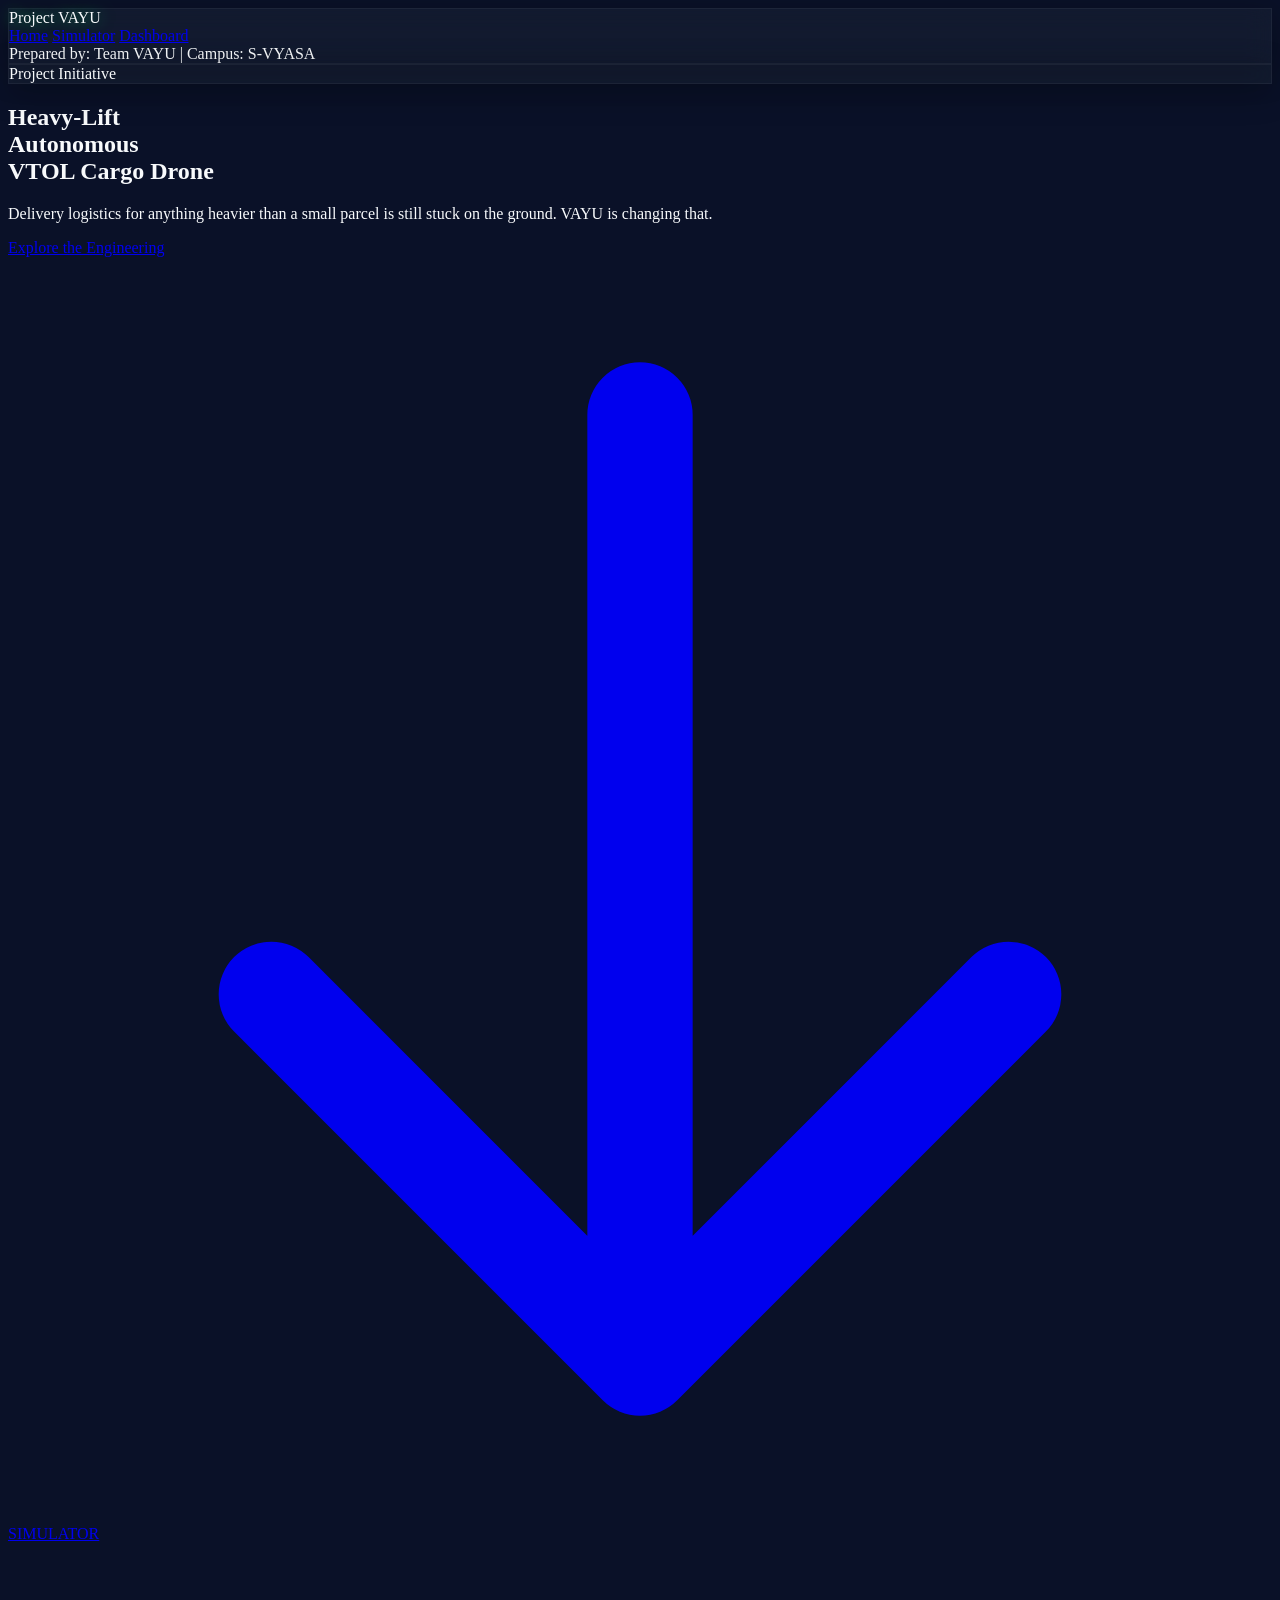
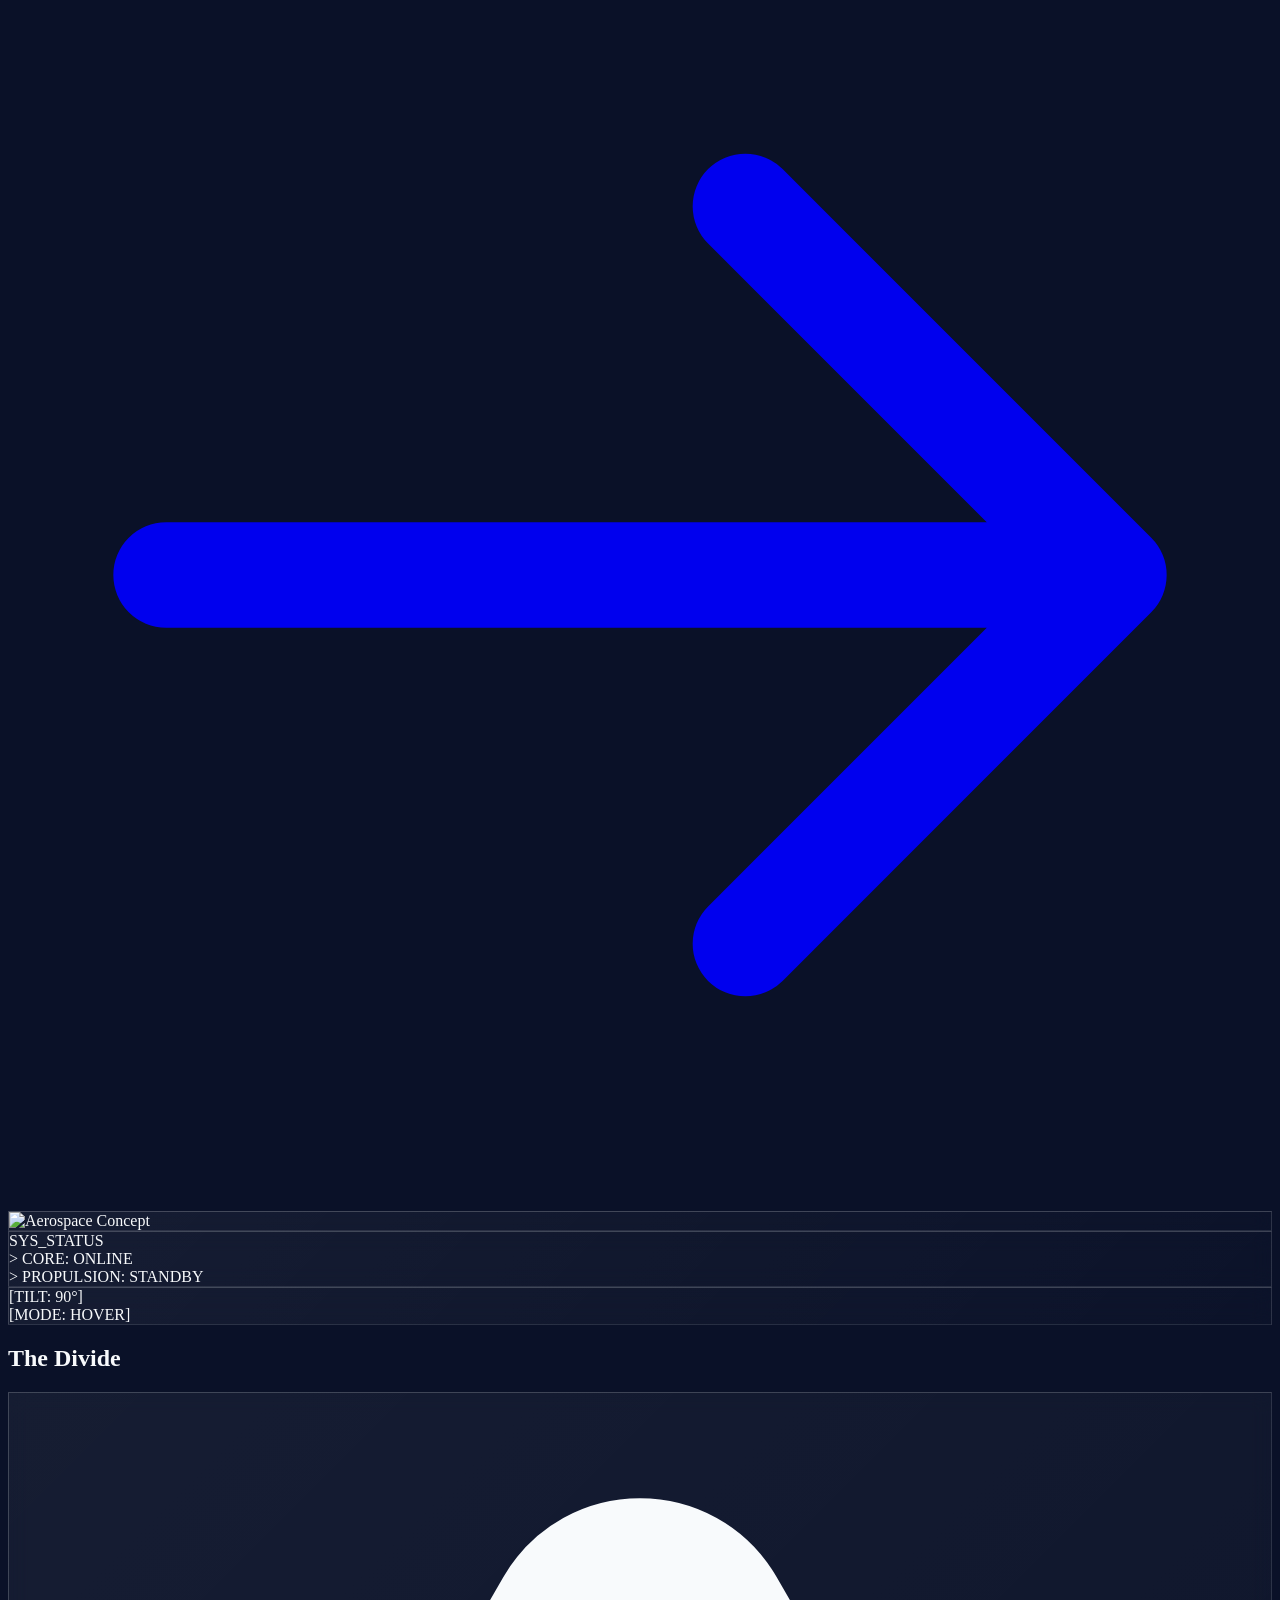
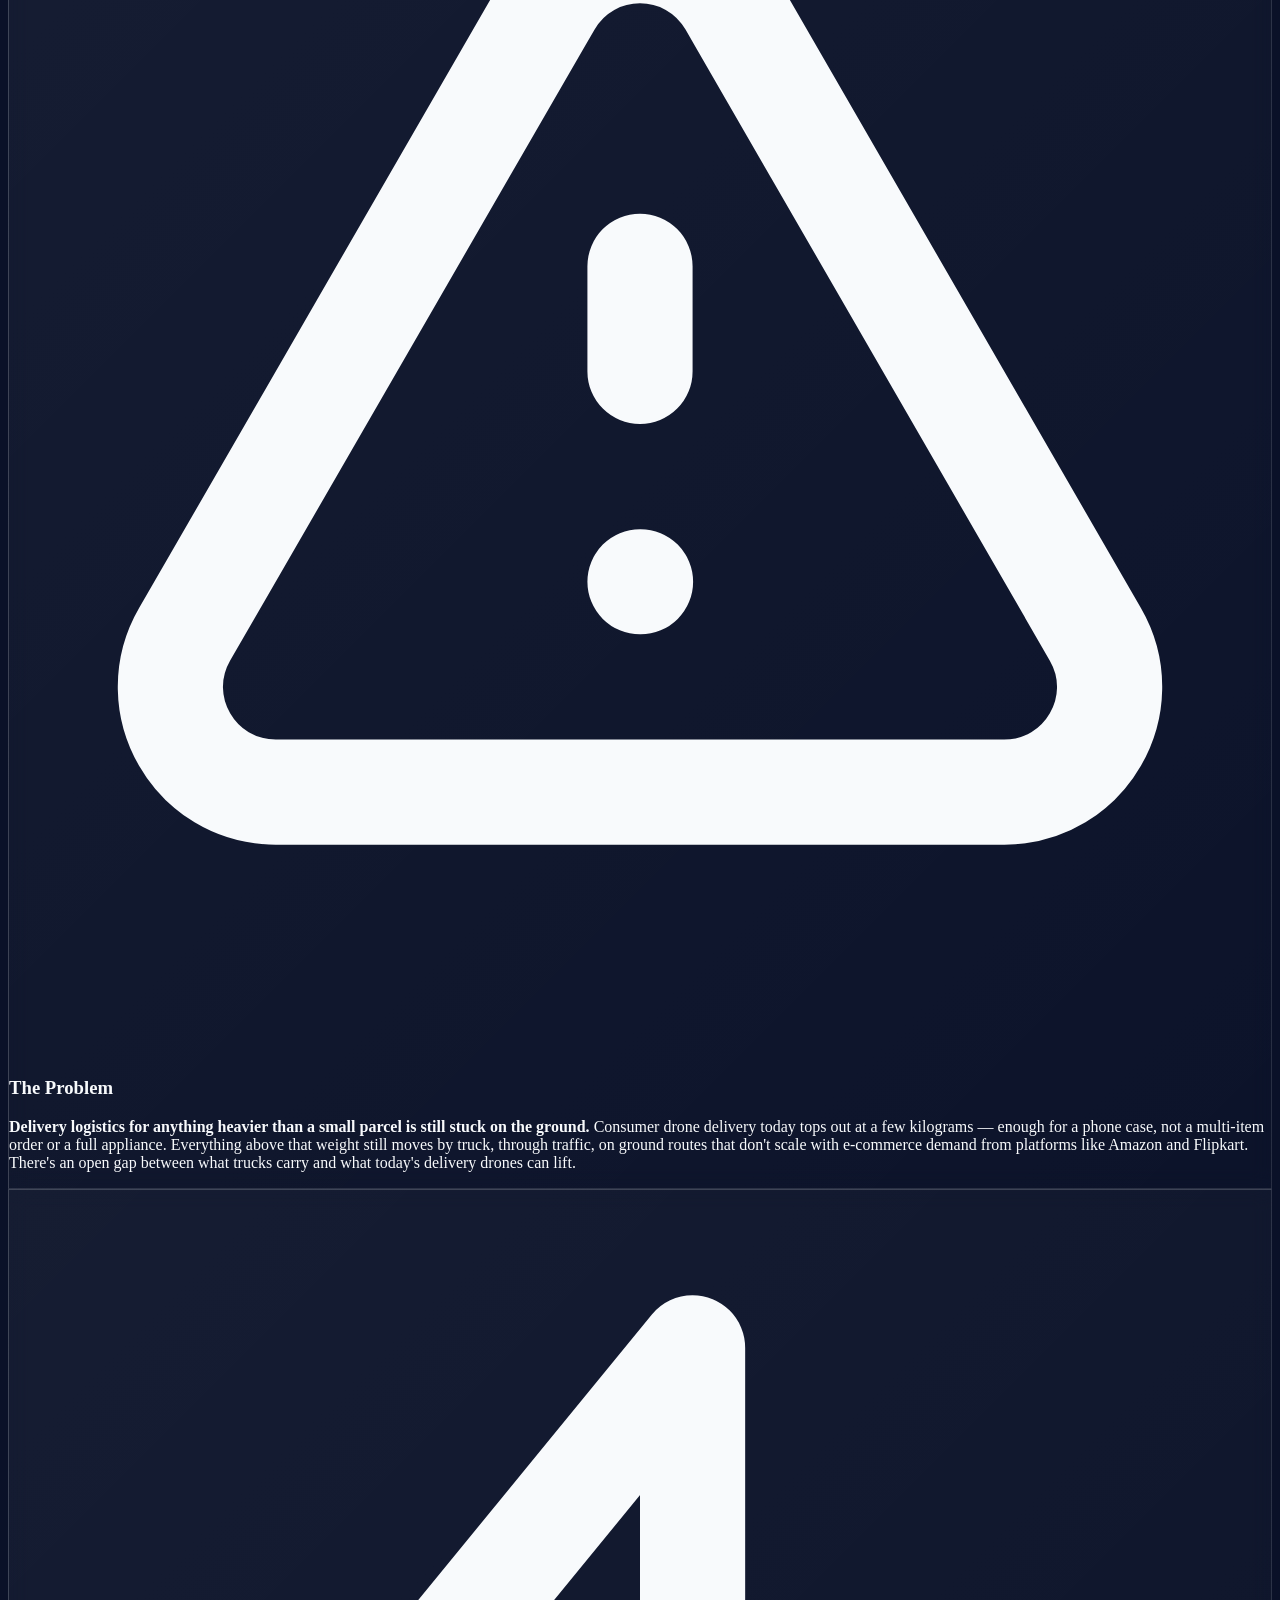
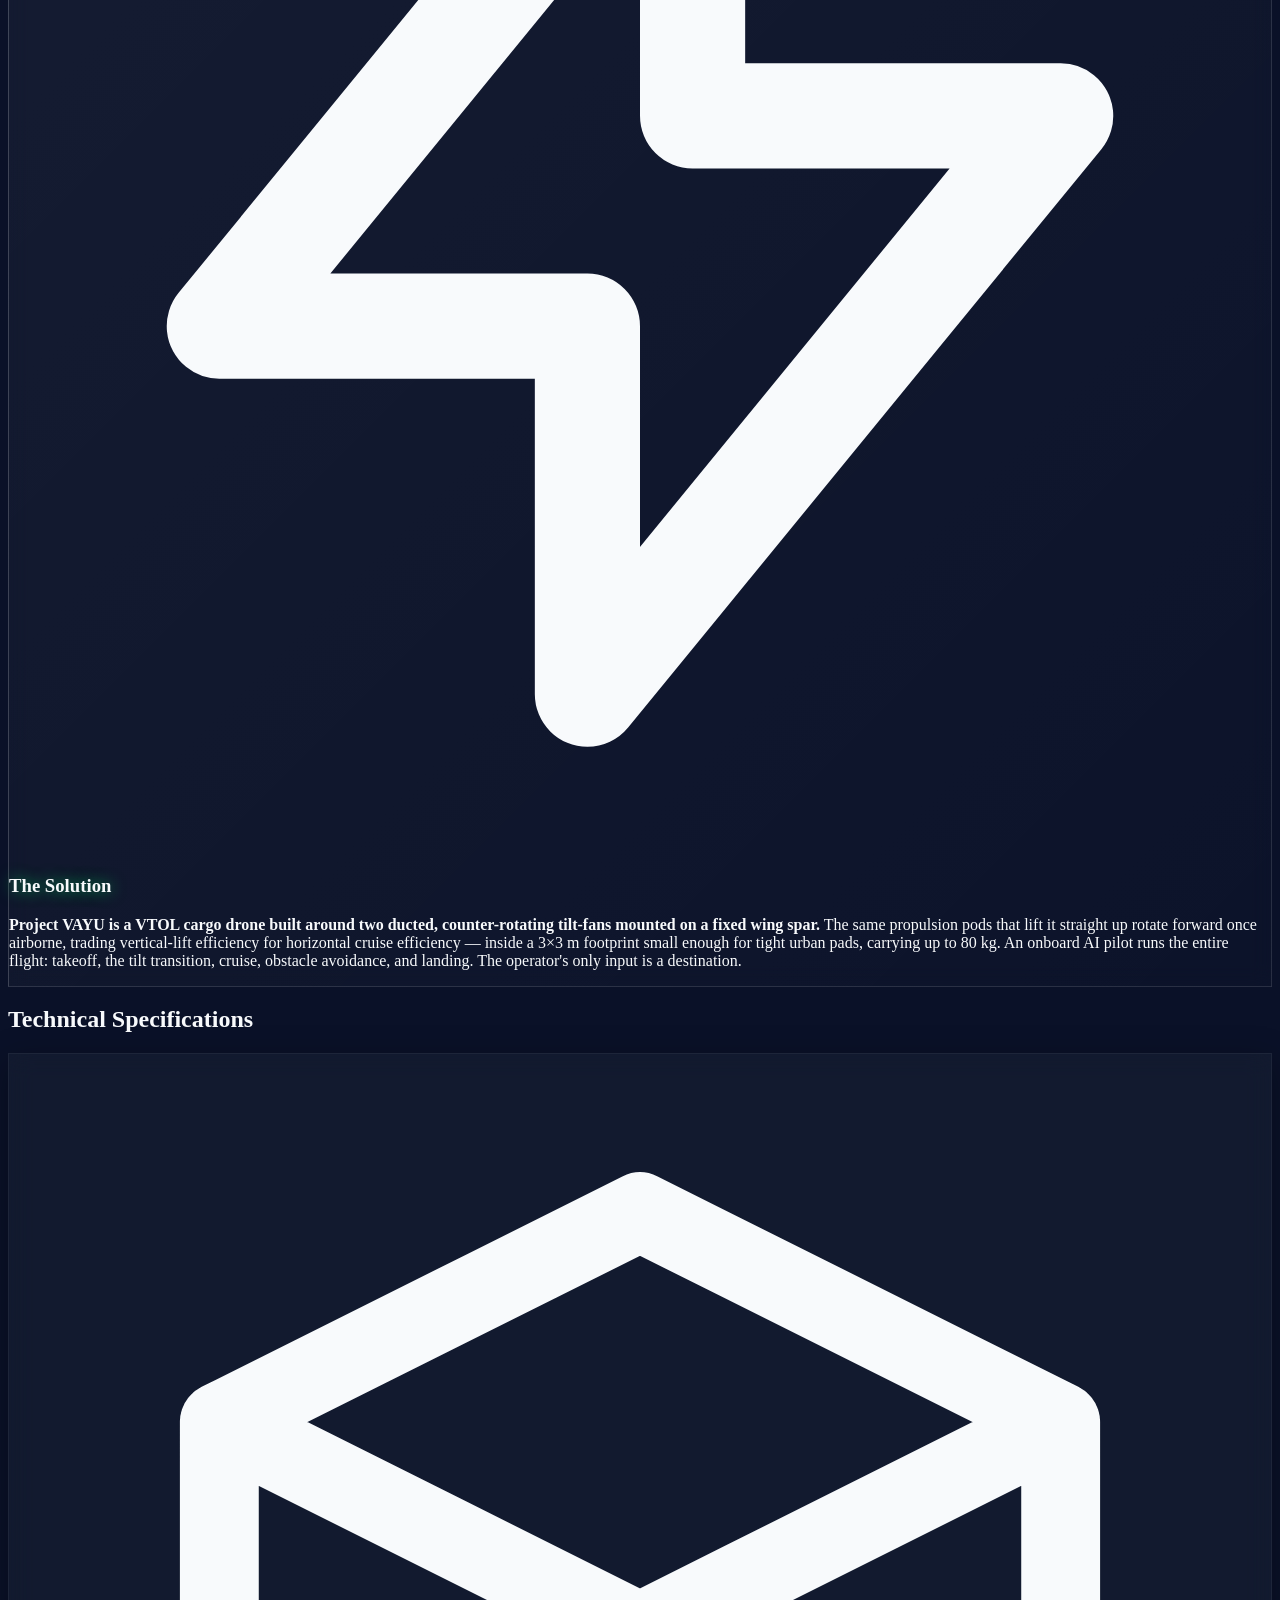
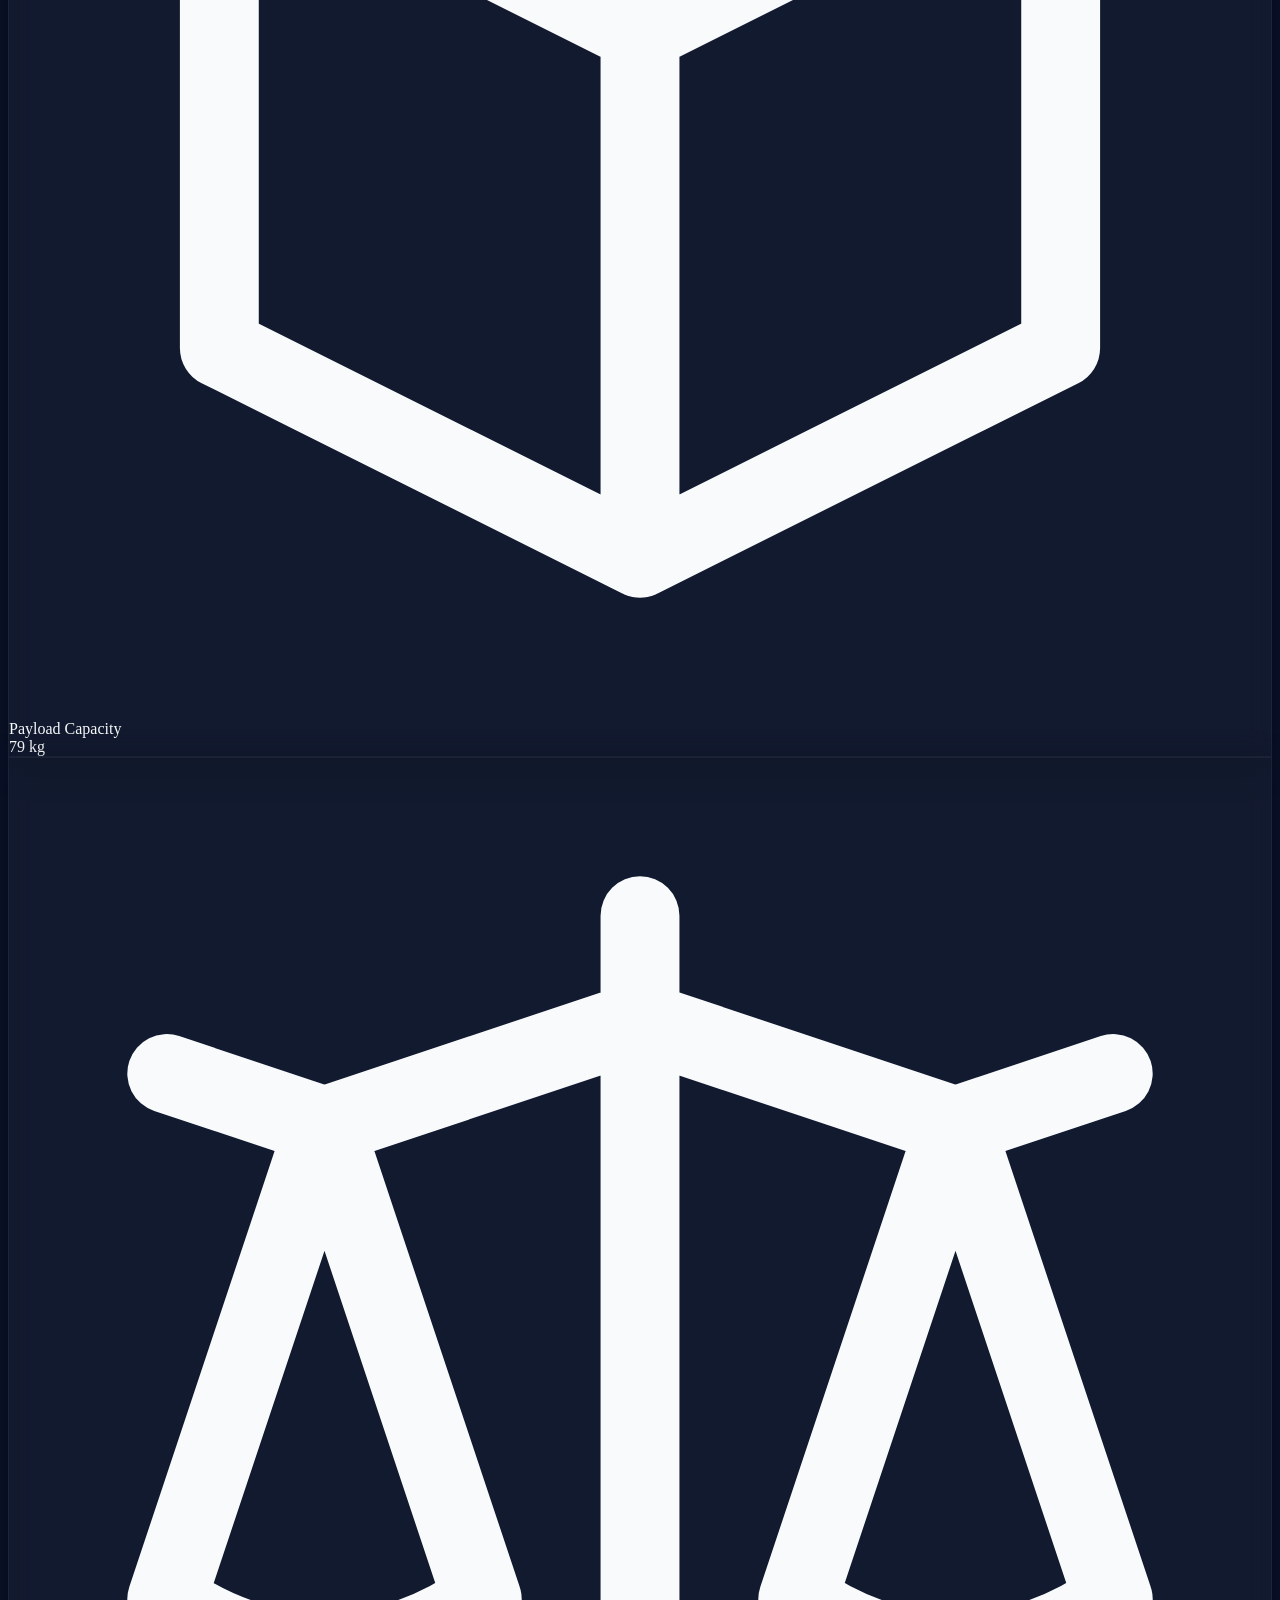
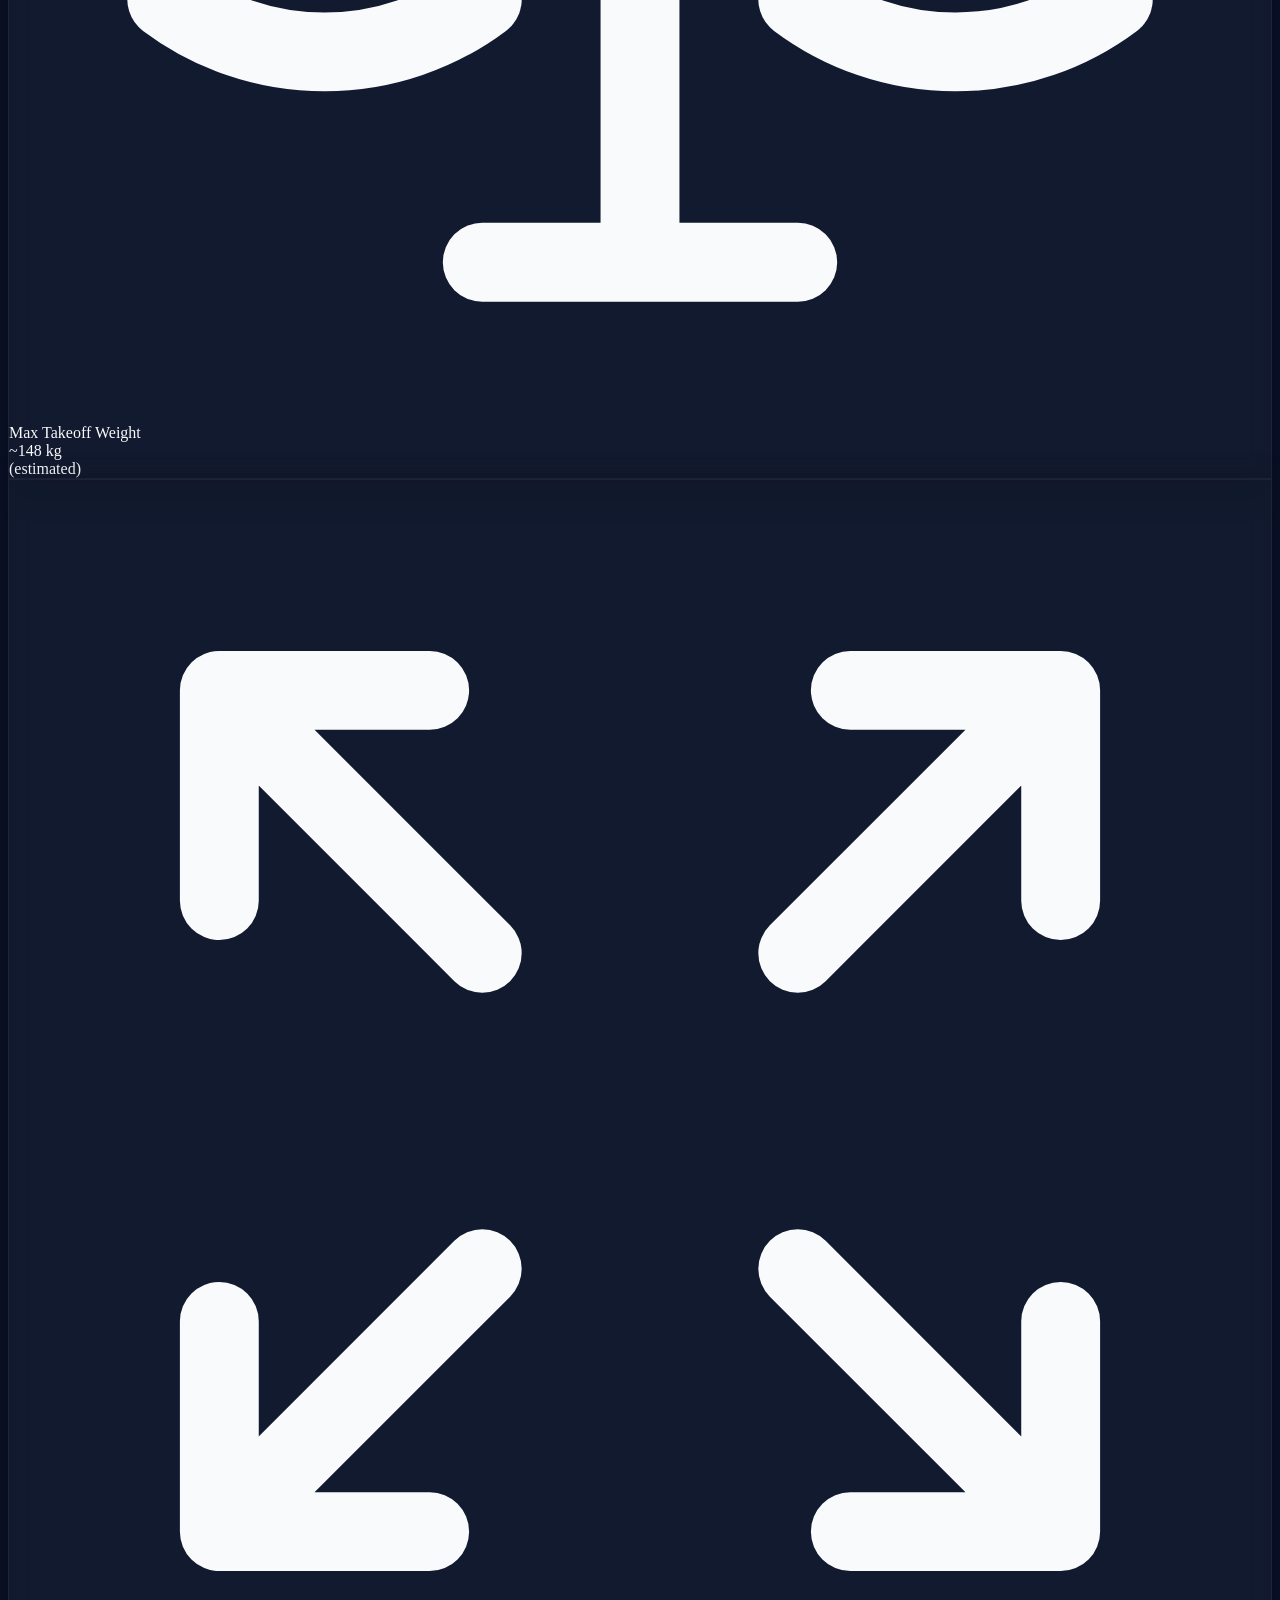
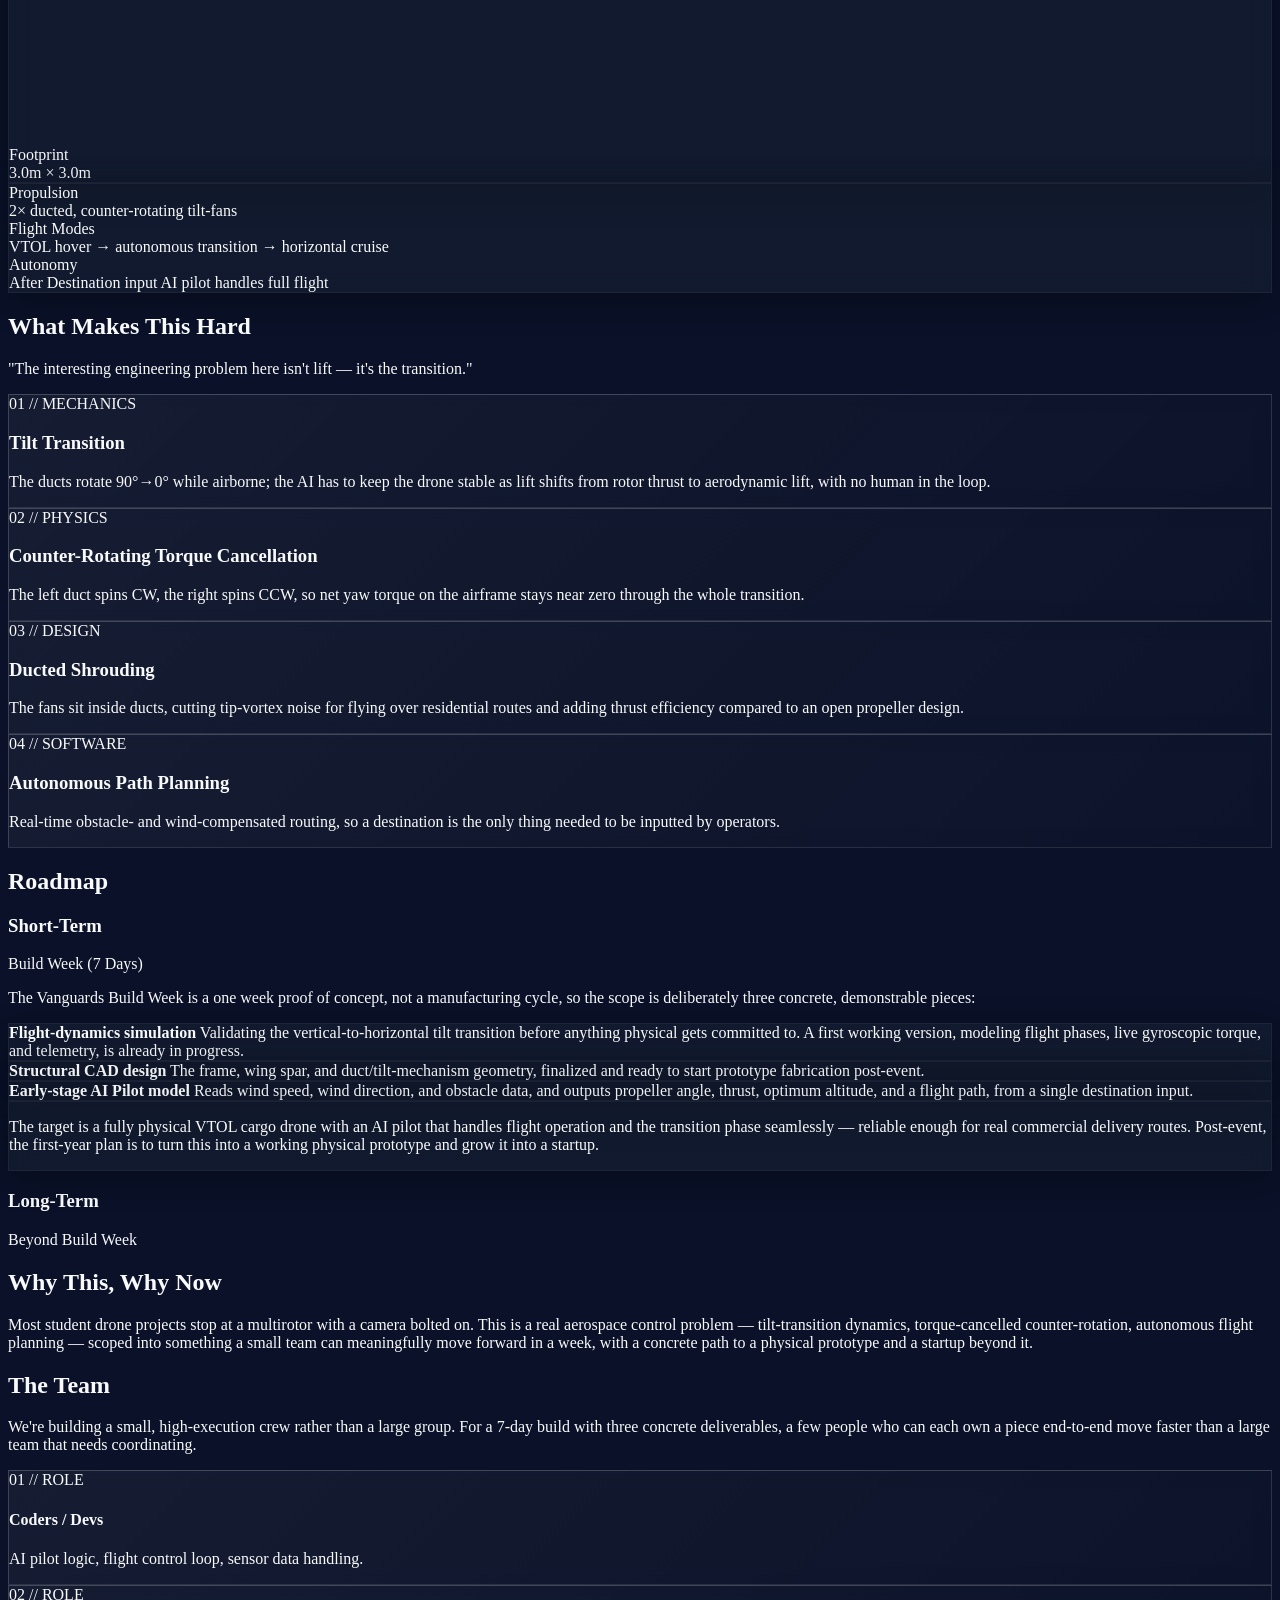
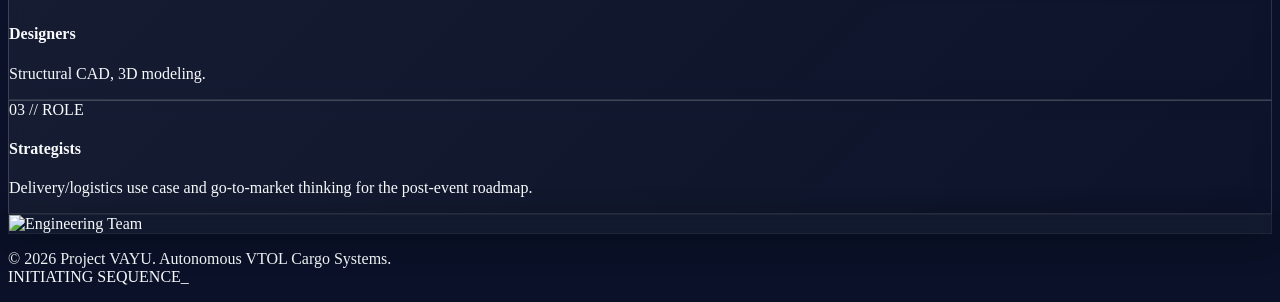
==== commit 587e3cc1: "Fix: drone has 2 propellers, not 4" ====
--- a/index.html
+++ b/index.html
@@ -211,7 +211,7 @@
                     </div>
                     
                     <p class="text-slate-400 leading-relaxed text-lg font-light">
-                        <strong class="text-slate-200 font-medium">Project VAYU is a VTOL cargo drone built around four ducted, counter-rotating tilt-fans mounted on a fixed wing spar.</strong> The same propulsion pods that lift it straight up rotate forward once airborne, trading vertical-lift efficiency for horizontal cruise efficiency — inside a 3×3 m footprint small enough for tight urban pads, carrying up to 80 kg. An onboard AI pilot runs the entire flight: takeoff, the tilt transition, cruise, obstacle avoidance, and landing. The operator's only input is a destination.
+                        <strong class="text-slate-200 font-medium">Project VAYU is a VTOL cargo drone built around two ducted, counter-rotating tilt-fans mounted on a fixed wing spar.</strong> The same propulsion pods that lift it straight up rotate forward once airborne, trading vertical-lift efficiency for horizontal cruise efficiency — inside a 3×3 m footprint small enough for tight urban pads, carrying up to 80 kg. An onboard AI pilot runs the entire flight: takeoff, the tilt transition, cruise, obstacle avoidance, and landing. The operator's only input is a destination.
                     </p>
                 </div>
             </div>
@@ -268,7 +268,7 @@
                 <div class="glass p-6 rounded-xl border border-white/5 hover:border-techGreen/40 transition-colors group lg:col-span-3 grid md:grid-cols-3 gap-6">
                     <div>
                         <div class="text-slate-400 text-sm uppercase tracking-wider mb-2">Propulsion</div>
-                        <div class="text-lg font-mono text-white">4× ducted, counter-rotating tilt-fans</div>
+                        <div class="text-lg font-mono text-white">2× ducted, counter-rotating tilt-fans</div>
                     </div>
                     <div>
                         <div class="text-slate-400 text-sm uppercase tracking-wider mb-2">Flight Modes</div>
